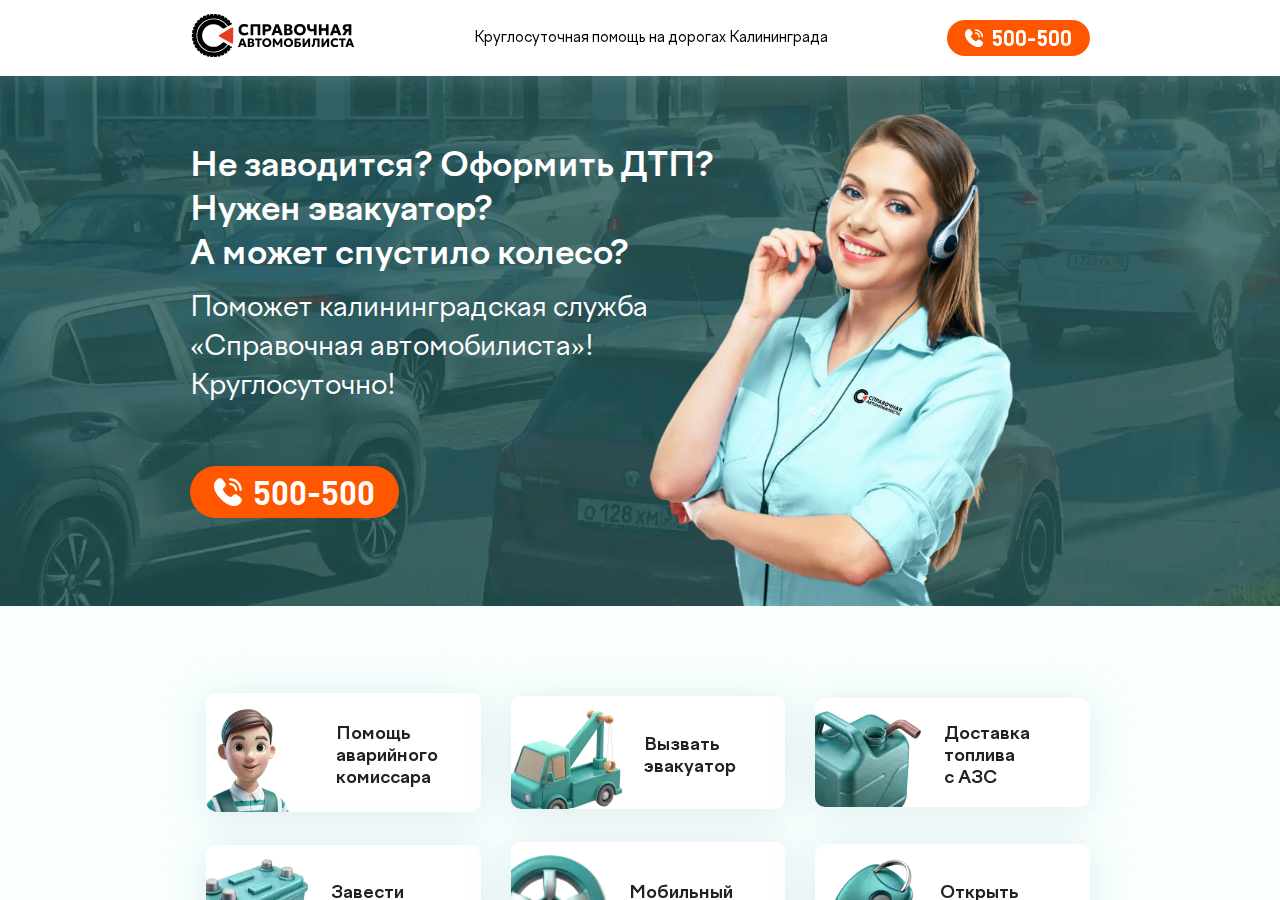
==== index.html @ aa06bdb5 "1st commit" ====
<!DOCTYPE html>
<html lang="ru">

<head>
	<title>Главная</title>
	<meta charset="UTF-8" />
	<meta name="format-detection" content="telephone=no" />
	<link rel="stylesheet" href="css/style.css?_v=20240627133552" />
	<!-- <meta name="robots" content="noindex, nofollow"> -->
	<meta name="viewport" content="width=device-width, initial-scale=1.0" />
</head>


<body>
	<div class="wrapper">
		<header class="header">
			<div class="header__container">
				<a href="#" class="header__logo logo">
					<svg>
						<use href="img/icons/icons.svg#logo"></use>
					</svg>
				</a>
				<div class="header__info">
					Круглосуточная помощь на дорогах Калининграда
				</div>
				<a href="#" class="header__button button">
					<svg>
						<use href="img/icons/icons.svg#phone"></use>
					</svg>
					<span>500-500</span>
				</a>
			</div>
		</header>

		<main class="main">
			<p class="header__info">
				Круглосуточная помощь на дорогах Калининграда
			</p>
			<section class="main__section section-main">
				<div class="section-main__bg">
					<picture><source srcset="img/bg.webp" type="image/webp"><img src="img/bg.jpg" alt="" /></picture>
				</div>
				<div class="section-main__container">
					<div class="section-main__content">
						<div class="section-main__left">
							<h1 class="section-main__title">
								Не заводится? <span>Оформить ДТП?</span><br />
								Нужен эвакуатор? <br />А может спустило колесо?
							</h1>
							<p class="section-main__subtitle">
								Поможет калининградская служба<br />
								«Справочная автомобилиста»! <br />Круглосуточно!
							</p>
							<a href="#" class="section-main__button button button-big">
								<svg>
									<use href="img/icons/icons.svg#phone"></use>
								</svg>
								<span>500-500</span>
							</a>
						</div>
						<div class="section-main__right">
							<picture><source srcset="img/main.webp" type="image/webp"><img src="img/main.png" alt="" /></picture>
						</div>
					</div>
				</div>
			</section>

			<section class="main__section section-list">
				<div class="section-list__container">
					<div class="section-list__content">
						<ul class="section-list__list list">
							<li>
								<a class="list__link" href="#">
									<picture><source srcset="img/list1.webp" type="image/webp"><img src="img/list1.png" alt="" /></picture>
									<span>Помощь аварийного комиссара</span>
								</a>
							</li>
							<li>
								<a class="list__link" href="#">
									<picture><source srcset="img/list2.webp" type="image/webp"><img src="img/list2.png" alt="" /></picture>
									<span>Вызвать эвакуатор</span>
								</a>
							</li>
							<li>
								<a class="list__link" href="#">
									<picture><source srcset="img/list3.webp" type="image/webp"><img src="img/list3.png" alt="" /></picture>
									<span>Доставка топлива <br />с АЗС</span>
								</a>
							</li>
							<li>
								<a class="list__link" href="#">
									<picture><source srcset="img/list4.webp" type="image/webp"><img src="img/list4.png" alt="" /></picture>
									<span>Завести автомобиль</span>
								</a>
							</li>
							<li>
								<a class="list__link" href="#">
									<picture><source srcset="img/list5.webp" type="image/webp"><img src="img/list5.png" alt="" /></picture>
									<span>Мобильный шиномонтаж</span>
								</a>
							</li>
							<li>
								<a class="list__link" href="#">
									<picture><source srcset="img/list6.webp" type="image/webp"><img src="img/list6.png" alt="" /></picture>
									<span>Открыть автомобиль</span>
								</a>
							</li>
							<li>
								<a class="list__link" href="#">
									<picture><source srcset="img/list7.webp" type="image/webp"><img src="img/list7.png" alt="" /></picture>
									<span>Мобильный автосервис</span>
								</a>
							</li>
							<li>
								<a class="list__link" href="#">
									<picture><source srcset="img/list8.webp" type="image/webp"><img src="img/list8.png" alt="" /></picture>
									<span>Автопрокат</span>
								</a>
							</li>
						</ul>
					</div>
				</div>
			</section>

			<section class="main__section section-how">
				<div class="section-how__container">
					<div class="section-how__content">
						<h2 class="section-how__title title">Как работает наша служба?</h2>
						<!-- Оболочка слайдера -->
						<div class="section-how__slider swiper">
							<!-- Двигающееся часть слайдера -->
							<div class="section-how__wrapper swiper-wrapper">
								<!-- Слайд -->
								<div class="section-how__slide swiper-slide">
									<div class="swiper-slide__content">
										<svg>
											<use href="img/icons/icons.svg#how1"></use>
										</svg>
										<div class="swiper-slide__title">Звонок</div>
										<p class="swiper-slide__subtitle">
											Слушаем, фиксируем всю информацию и соединяем с нужным
											специалистом.
										</p>
									</div>
									<div class="swiper-slide__arrow">
										<svg>
											<use href="img/icons/icons.svg#arrow"></use>
										</svg>
									</div>
								</div>
								<div class="section-how__slide swiper-slide">
									<div class="swiper-slide__arrow swiper-slide__arrow-hide">
										<svg>
											<use href="img/icons/icons.svg#arrow"></use>
										</svg>
									</div>
									<div class="swiper-slide__content">
										<svg>
											<use href="img/icons/icons.svg#how2"></use>
										</svg>
										<div class="swiper-slide__title">Консультация</div>
										<p class="swiper-slide__subtitle">
											Специалист предлагает варианты решения вашей проблемы.
										</p>
									</div>
									<div class="swiper-slide__arrow">
										<svg>
											<use href="img/icons/icons.svg#arrow"></use>
										</svg>
									</div>
								</div>
								<div class="section-how__slide swiper-slide">
									<div class="swiper-slide__arrow swiper-slide__arrow-hide">
										<svg>
											<use href="img/icons/icons.svg#arrow"></use>
										</svg>
									</div>
									<div class="swiper-slide__content">
										<svg>
											<use href="img/icons/icons.svg#how3"></use>
										</svg>
										<div class="swiper-slide__title">Выезд</div>
										<p class="swiper-slide__subtitle">
											Специалист оперативно выезжает к вам на помощь.
										</p>
									</div>
									<div class="swiper-slide__arrow">
										<svg>
											<use href="img/icons/icons.svg#arrow"></use>
										</svg>
									</div>
								</div>
								<div class="section-how__slide swiper-slide">
									<div class="swiper-slide__arrow swiper-slide__arrow-hide">
										<svg>
											<use href="img/icons/icons.svg#arrow"></use>
										</svg>
									</div>
									<div class="swiper-slide__content">
										<svg>
											<use href="img/icons/icons.svg#how4"></use>
										</svg>
										<div class="swiper-slide__title">Решение</div>
										<p class="swiper-slide__subtitle">
											Специалист приезжает и выполняет необходимую работу.
										</p>
									</div>
									<div class="swiper-slide__arrow">
										<svg>
											<use href="img/icons/icons.svg#arrow"></use>
										</svg>
									</div>
								</div>
								<div class="section-how__slide swiper-slide">
									<div class="swiper-slide__arrow swiper-slide__arrow-hide">
										<svg>
											<use href="img/icons/icons.svg#arrow"></use>
										</svg>
									</div>
									<div class="swiper-slide__content">
										<svg>
											<use href="img/icons/icons.svg#how5"></use>
										</svg>
										<div class="swiper-slide__title">Оплата</div>
										<p class="swiper-slide__subtitle">
											Специалист предоставляет чек и вы производите оплату.
										</p>
									</div>
								</div>
							</div>
							<!-- Если нужна пагинация -->
							<div class="swiper-pagination"></div>
						</div>
					</div>
				</div>
			</section>

			<section class="main__section section-questions">
				<div class="section-questions__container">
					<div class="section-questions__content">
						<div class="section-questions__left section-questions__number">500-5</div>
						<div class="section-questions__center">
							<h2 class="section-questions__title title">Часто задаваемые вопросы</h2>
							<div class="section-questions__accordeon accordeon">
								<div data-spollers class="accordeon__spollers spollers">
									<div class="spollers__item">
										<button type="button" data-spoller class="spollers__title">
											Если водитель попал в ДТП, согласно пунктам 2.5; 2.6 Правил ДД,
											он обязан...
										</button>
										<div class="spollers__body">
											<p>
												Значимость этих проблем настолько очевидна, что рамки и место
												обучения кадров требуют определения и уточнения
												<a href="#"> новых предложений.</a> Таким образом сложившаяся
												структура организации требуют определения и уточнения модели
												развития.
											</p>
											<div>Стиль маркированного списка:</div>
											<ul>
												<li>Значимость этих проблем настолько очевидна</li>
												<li>Разнообразный и богатый опыт</li>
												<li>Соответствует насущным потребностям</li>
											</ul>
											<div>Стиль нумерованного списка:</div>
											<ol>
												<li>Значимость этих проблем настолько очевидна</li>
												<li>Разнообразный и богатый опыт</li>
												<li>Соответствует насущным потребностям</li>
											</ol>
											<p>
												Повседневная практика показывает, что рамки и место обучения
												кадров обеспечивает широкому кругу (специалистов) участие в
												формировании направлений прогрессивного развития. Идейные
												соображения высшего порядка, а также консультация с широким
												активом представляет собой интересный эксперимент проверки
												форм развития.
											</p>
										</div>
									</div>
								</div>
								<div data-spollers class="accordeon__spollers spollers">
									<div class="spollers__item">
										<button type="button" data-spoller class="spollers__title">
											Если Вы не согласны о схемой ДТП и данных в протоколе
											происшествия
										</button>
										<div class="spollers__body">
											<p>
												Значимость этих проблем настолько очевидна, что рамки и место
												обучения кадров требуют определения и уточнения
												<a href="#"> новых предложений.</a> Таким образом сложившаяся
												структура организации требуют определения и уточнения модели
												развития.
											</p>
										</div>
									</div>
								</div>
								<div data-spollers class="accordeon__spollers spollers">
									<div class="spollers__item">
										<button type="button" data-spoller class="spollers__title">
											Каковы самые распространённые ошибки при оформении ДТП
										</button>
										<div class="spollers__body">
											<div>Стиль нумерованного списка:</div>
											<ol>
												<li>Значимость этих проблем настолько очевидна</li>
												<li>Разнообразный и богатый опыт</li>
												<li>Соответствует насущным потребностям</li>
											</ol>
										</div>
									</div>
								</div>
								<div data-spollers class="accordeon__spollers spollers">
									<div class="spollers__item">
										<button type="button" data-spoller class="spollers__title">
											Что делать, если вы попали в аварию на арендованном автомобиле
										</button>
										<div class="spollers__body">
											<div>Стиль маркированного списка:</div>
											<ul>
												<li>Значимость этих проблем настолько очевидна</li>
												<li>Разнообразный и богатый опыт</li>
												<li>Соответствует насущным потребностям</li>
											</ul>
										</div>
									</div>
								</div>
								<div data-spollers class="accordeon__spollers spollers">
									<div class="spollers__item">
										<button type="button" data-spoller class="spollers__title">
											Что входит в перечень обязанностей аварийного комиссара
										</button>
										<div class="spollers__body">
											<p>
												Значимость этих проблем настолько очевидна, что рамки и место
												обучения кадров требуют определения и уточнения
												<a href="#"> новых предложений.</a> Таким образом сложившаяся
												структура организации требуют определения и уточнения модели
												развития.
											</p>

										</div>
									</div>
								</div>
							</div>
							<div class="section-questions__right section-questions__number">
								0-500
							</div>
						</div>
					</div>
			</section>

		</main>
		<footer class="footer">
			<div class="footer__container">
				<p class="footer__info">
					Вся информация, размещённая на данном сайте, включая стоимости товаров и
					(или) услуг, ни при каких условиях не является офертой, публичной офертой,
					договором и публичным договором определяемыми положениями статьей 426, 435
					и 437 и 494 ГК РФ или заверениями об обязательствах. Любая информация,
					представленная на данном сайте, носит исключительно информационный
					характер. Информация о технологиях и иных качественных характеристиках
					услуг, указанных на сайте, может быть изменена производителем без
					предварительного уведомления. Фактические характеристики, цена, внешний
					вид товара или услуги могут отличаться от тех, что были указаны на любой
					странице сайта в момент оформления заказа, заявки или подписания договора
					с компанией. Все материалы и информация, размещенные на данном
					веб-ресурсе, представлены исключительно в информационных целях. Веб-ресурс
					не несет ответственности за достоверность, полноту или актуальность
					представленной информации. Информация, размещенная на веб-ресурсе, не
					может служить как юридическое доказательство или как основание для подачи
					судебных исков. Полные условия сотрудничества вы можете найти в договоре,
					который заключили с компанией. Для получения подробной информации,
					пожалуйста, свяжитесь с менеджерами компании, по указанным на сайте
					телефонам или через формы обратной связи. Продолжая пользоваться данным
					веб-ресурсом, вы выражаете своё полное согласие с политикой правил работы
					сайта.
				</p>
			</div>
		</footer>

	</div>

	<script src="js/app.min.js?_v=20240627133552"></script>

</body>

</html>
---- css/style.css ----
@charset "UTF-8";

@font-face {
  font-family: DIN Pro;
  font-display: swap;
  src: url("../fonts/DINPro-Black.woff2") format("woff2"), url("../fonts/DINPro-Black.woff") format("woff");
  font-weight: 900;
  font-style: normal;
}

@font-face {
  font-family: DIN Pro;
  font-display: swap;
  src: url("../fonts/DINPro-Bold.woff2") format("woff2"), url("../fonts/DINPro-Bold.woff") format("woff");
  font-weight: 700;
  font-style: normal;
}

@font-face {
  font-family: Factor A;
  font-display: swap;
  src: url("../fonts/FactorA-Bold.woff2") format("woff2"), url("../fonts/FactorA-Bold.woff") format("woff");
  font-weight: 700;
  font-style: normal;
}

@font-face {
  font-family: Factor A;
  font-display: swap;
  src: url("../fonts/FactorA-Regular.woff2") format("woff2"), url("../fonts/FactorA-Regular.woff") format("woff");
  font-weight: 400;
  font-style: normal;
}

* {
  padding: 0px;
  margin: 0px;
  border: 0px;
}

*,
*:before,
*:after {
  -webkit-box-sizing: border-box;
          box-sizing: border-box;
}

html,
body {
  height: 100%;
  min-width: 320px;
}

body {
  color: #767676;
  line-height: 1;
  font-family: "Factor A";
  font-size: 1rem;
  -ms-text-size-adjust: 100%;
  -moz-text-size-adjust: 100%;
  -webkit-text-size-adjust: 100%;
  -webkit-font-smoothing: antialiased;
  -moz-osx-font-smoothing: grayscale;
}

input,
button,
textarea {
  font-family: "Factor A";
  font-size: inherit;
}

button {
  cursor: pointer;
  color: inherit;
  background-color: inherit;
}

a {
  color: inherit;
}

a:link,
a:visited {
  text-decoration: none;
}

a:hover {
  text-decoration: none;
}

ul li {
  list-style: none;
}

img {
  vertical-align: top;
}

h1,
h2,
h3,
h4,
h5,
h6 {
  font-weight: inherit;
  font-size: inherit;
}

body {
  height: 100%;
  overflow: hidden;
}

.lock body {
  overflow: hidden;
  -ms-touch-action: none;
      touch-action: none;
}

.wrapper {
  height: 100%;
  position: relative;
  overflow: auto;
  min-height: 100%;
  display: -webkit-box;
  display: -ms-flexbox;
  display: flex;
  -webkit-box-orient: vertical;
  -webkit-box-direction: normal;
      -ms-flex-direction: column;
          flex-direction: column;
  overflow: auto;
}

.wrapper > main {
  -webkit-box-flex: 1;
      -ms-flex: 1 1 auto;
          flex: 1 1 auto;
}

.wrapper > * {
  min-width: 0;
}

/*
(i) Стили будут применяться ко 
всем классам содержащим *__container
Например header__container, main__container и т.д.
Снипет (HTML): cnt
*/

[class*=__container] {
  margin: 0 auto;
  max-width: 75rem;
  -webkit-box-sizing: content-box;
          box-sizing: content-box;
}

.main {
  background: #f9ffff;
}

h1 {
  font-family: "Factor A";
  font-style: normal;
  font-weight: 700;
  line-height: 128%;
  color: #000000;
}

@supports (margin-bottom: clamp( 0.625rem , 0.5rem  +  0.625vw , 1.25rem )) {
  h1 {
    margin-bottom: clamp( 0.625rem , 0.5rem  +  0.625vw , 1.25rem );
  }
}

@supports not (margin-bottom: clamp( 0.625rem , 0.5rem  +  0.625vw , 1.25rem )) {
  h1 {
    margin-bottom: calc(
			0.625rem + 0.625 * (100vw - 20rem) / 100
		);
  }
}

@supports (font-size: clamp( 1.5rem , 0.9630872483rem  +  2.6845637584vw , 2.25rem )) {
  h1 {
    font-size: clamp( 1.5rem , 0.9630872483rem  +  2.6845637584vw , 2.25rem );
  }
}

@supports not (font-size: clamp( 1.5rem , 0.9630872483rem  +  2.6845637584vw , 2.25rem )) {
  h1 {
    font-size: calc(
			1.5rem + 0.75 * (100vw - 20rem) / 27.9375
		);
  }
}

h2 {
  margin-bottom: 5px;
  font-family: "Factor A";
  font-style: normal;
  font-weight: 700;
  font-size: 24px;
  line-height: 192%;
  color: #000000;
}

@supports (font-size: clamp( 1.125rem , 0.8565436242rem  +  1.3422818792vw , 1.5rem )) {
  h2 {
    font-size: clamp( 1.125rem , 0.8565436242rem  +  1.3422818792vw , 1.5rem );
  }
}

@supports not (font-size: clamp( 1.125rem , 0.8565436242rem  +  1.3422818792vw , 1.5rem )) {
  h2 {
    font-size: calc(
			1.125rem + 0.375 * (100vw - 20rem) / 27.9375
		);
  }
}

p {
  font-family: "Factor A";
  font-style: normal;
  font-weight: 400;
  line-height: 169%;
  color: #0b1f33;
  padding-bottom: 15px;
}

@supports (font-size: clamp( 0.75rem , 0.5710290828rem  +  0.8948545861vw , 1rem )) {
  p {
    font-size: clamp( 0.75rem , 0.5710290828rem  +  0.8948545861vw , 1rem );
  }
}

@supports not (font-size: clamp( 0.75rem , 0.5710290828rem  +  0.8948545861vw , 1rem )) {
  p {
    font-size: calc(
			0.75rem + 0.25 * (100vw - 20rem) / 27.9375
		);
  }
}

p a {
  color: #2a7072;
  border-bottom: 1px solid #2a7072;
}

p a:hover {
  color: #ff5600;
  border-color: #ff5600;
}

div {
  font-family: "Factor A";
  font-style: normal;
  font-weight: 400;
  line-height: 18px;
  color: #0b1f33;
}

@supports (font-size: clamp( 0.75rem , 0.5710290828rem  +  0.8948545861vw , 1rem )) {
  div {
    font-size: clamp( 0.75rem , 0.5710290828rem  +  0.8948545861vw , 1rem );
  }
}

@supports not (font-size: clamp( 0.75rem , 0.5710290828rem  +  0.8948545861vw , 1rem )) {
  div {
    font-size: calc(
			0.75rem + 0.25 * (100vw - 20rem) / 27.9375
		);
  }
}

ul {
  margin-top: 5px;
  margin-left: 16px;
  font-family: "Factor A";
  font-weight: 400;
  line-height: 160%;
}

@supports (margin-bottom: clamp( 0.625rem , 0.3565436242rem  +  1.3422818792vw , 1rem )) {
  ul {
    margin-bottom: clamp( 0.625rem , 0.3565436242rem  +  1.3422818792vw , 1rem );
  }
}

@supports not (margin-bottom: clamp( 0.625rem , 0.3565436242rem  +  1.3422818792vw , 1rem )) {
  ul {
    margin-bottom: calc(
			0.625rem + 0.375 * (100vw - 20rem) / 27.9375
		);
  }
}

@supports (font-size: clamp( 0.75rem , 0.5710290828rem  +  0.8948545861vw , 1rem )) {
  ul {
    font-size: clamp( 0.75rem , 0.5710290828rem  +  0.8948545861vw , 1rem );
  }
}

@supports not (font-size: clamp( 0.75rem , 0.5710290828rem  +  0.8948545861vw , 1rem )) {
  ul {
    font-size: calc(
			0.75rem + 0.25 * (100vw - 20rem) / 27.9375
		);
  }
}

ul li {
  display: -webkit-box;
  display: -ms-flexbox;
  display: flex;
  -webkit-box-align: center;
      -ms-flex-align: center;
          align-items: center;
  gap: 10px;
}

ul li::before {
  content: "•";
  color: #89bdbe;
}

ol {
  margin-top: 5px;
  margin-left: 36px;
  font-family: "Factor A";
  font-weight: 400;
  line-height: 160%;
}

@supports (margin-left: clamp( 1.875rem , 1.6065436242rem  +  1.3422818792vw , 2.25rem )) {
  ol {
    margin-left: clamp( 1.875rem , 1.6065436242rem  +  1.3422818792vw , 2.25rem );
  }
}

@supports not (margin-left: clamp( 1.875rem , 1.6065436242rem  +  1.3422818792vw , 2.25rem )) {
  ol {
    margin-left: calc(
			1.875rem + 0.375 * (100vw - 20rem) / 27.9375
		);
  }
}

@supports (margin-bottom: clamp( 0.625rem , 0.3565436242rem  +  1.3422818792vw , 1rem )) {
  ol {
    margin-bottom: clamp( 0.625rem , 0.3565436242rem  +  1.3422818792vw , 1rem );
  }
}

@supports not (margin-bottom: clamp( 0.625rem , 0.3565436242rem  +  1.3422818792vw , 1rem )) {
  ol {
    margin-bottom: calc(
			0.625rem + 0.375 * (100vw - 20rem) / 27.9375
		);
  }
}

@supports (font-size: clamp( 0.75rem , 0.5710290828rem  +  0.8948545861vw , 1rem )) {
  ol {
    font-size: clamp( 0.75rem , 0.5710290828rem  +  0.8948545861vw , 1rem );
  }
}

@supports not (font-size: clamp( 0.75rem , 0.5710290828rem  +  0.8948545861vw , 1rem )) {
  ol {
    font-size: calc(
			0.75rem + 0.25 * (100vw - 20rem) / 27.9375
		);
  }
}

.title {
  font-weight: 700;
  text-align: center;
  line-height: 1.1;
  color: #0b1f33;
  margin-bottom: 0;
}

@supports (font-size: clamp( 2rem , 1.6673894189rem  +  0.6938421509vw , 2.5rem )) {
  .title {
    font-size: clamp( 2rem , 1.6673894189rem  +  0.6938421509vw , 2.5rem );
  }
}

@supports not (font-size: clamp( 2rem , 1.6673894189rem  +  0.6938421509vw , 2.5rem )) {
  .title {
    font-size: calc(
			2rem + 0.5 * (100vw - 47.9375rem) / 72.0625
		);
  }
}

.button {
  display: -webkit-inline-box;
  display: -ms-inline-flexbox;
  display: inline-flex;
  gap: 7.7px;
  -webkit-box-align: center;
      -ms-flex-align: center;
          align-items: center;
  white-space: nowrap;
  background: #ff5600;
  border-radius: 30px;
  padding-top: 9px;
  padding-bottom: 9px;
  padding-left: 18px;
  padding-right: 18px;
  -webkit-transition: 0.3s all;
  -o-transition: 0.3s all;
  transition: 0.3s all;
}

.button:hover {
  background: #f05201;
}

.button svg {
  width: 18.5px;
  height: 18.5px;
}

.button span {
  font-family: DIN Pro;
  font-weight: 700;
  font-size: 22px;
  text-transform: uppercase;
  color: #ffffff;
}

.button-big {
  padding: 12px 24px;
}

@supports (gap: clamp( 0.5rem , 0.45rem  +  0.25vw , 0.75rem )) {
  .button-big {
    gap: clamp( 0.5rem , 0.45rem  +  0.25vw , 0.75rem );
  }
}

@supports not (gap: clamp( 0.5rem , 0.45rem  +  0.25vw , 0.75rem )) {
  .button-big {
    gap: calc(
			0.5rem + 0.25 * (100vw - 20rem) / 100
		);
  }
}

.button-big svg {
  width: 28.5px;
  height: 28.5px;
}

.button-big span {
  font-size: 33px;
}

.header {
  position: fixed;
  width: 100%;
  top: 0;
  z-index: 50;
  background: #ffffff;
  height: 76px;
  -webkit-box-shadow: 0px 4px 20px rgba(142, 178, 178, 0.25);
          box-shadow: 0px 4px 20px rgba(142, 178, 178, 0.25);
}

.header__container {
  display: -webkit-box;
  display: -ms-flexbox;
  display: flex;
  -webkit-box-pack: justify;
      -ms-flex-pack: justify;
          justify-content: space-between;
  -webkit-box-align: center;
      -ms-flex-align: center;
          align-items: center;
  height: 100%;
  gap: 20px;
  position: relative;
  top: 0;
  left: 0;
}

.header__info {
  font-family: Factor A;
  font-weight: 400;
  font-size: 16px;
  line-height: 18px;
  /* identical to box height */
  color: #000000;
}

@supports (font-size: clamp( 0.875rem , 0.7918473547rem  +  0.1734605377vw , 1rem )) {
  .header__info {
    font-size: clamp( 0.875rem , 0.7918473547rem  +  0.1734605377vw , 1rem );
  }
}

@supports not (font-size: clamp( 0.875rem , 0.7918473547rem  +  0.1734605377vw , 1rem )) {
  .header__info {
    font-size: calc(
			0.875rem + 0.125 * (100vw - 47.9375rem) / 72.0625
		);
  }
}

.header__container .header__info {
  display: block;
}

.header__info {
  display: none;
}

.logo {
  position: relative;
  top: 0;
  left: 0;
}

.logo svg {
  width: 166px;
  height: 44px;
  max-width: 100%;
}

.section-main {
  position: relative;
  height: 530px;
  overflow: hidden;
  width: 100%;
}

.section-main__bg {
  position: absolute;
  width: 100%;
  height: 100%;
  z-index: 1;
}

.section-main__bg img {
  position: absolute;
  width: 100%;
  height: 100%;
  -o-object-fit: cover;
     object-fit: cover;
  -o-object-position: bottom center;
     object-position: bottom center;
}

.section-main__content {
  z-index: 2;
  position: relative;
  display: -webkit-box;
  display: -ms-flexbox;
  display: flex;
  -webkit-box-pack: justify;
      -ms-flex-pack: justify;
          justify-content: space-between;
}

.section-main__left {
  margin-top: 70px;
  -webkit-box-flex: 1;
      -ms-flex: 1 1 50%;
          flex: 1 1 50%;
}

.section-main__title {
  font-family: "Factor A";
  font-weight: 700;
  font-size: 36px;
  line-height: 130%;
  margin-bottom: 0;
  color: #ffffff;
}

@supports (font-size: clamp( 2rem , 1.8336947095rem  +  0.3469210755vw , 2.25rem )) {
  .section-main__title {
    font-size: clamp( 2rem , 1.8336947095rem  +  0.3469210755vw , 2.25rem );
  }
}

@supports not (font-size: clamp( 2rem , 1.8336947095rem  +  0.3469210755vw , 2.25rem )) {
  .section-main__title {
    font-size: calc(
			2rem + 0.25 * (100vw - 47.9375rem) / 72.0625
		);
  }
}

.section-main__subtitle {
  margin-top: 12px;
  font-family: "Factor A";
  font-style: normal;
  font-weight: 400;
  line-height: 140%;
  color: #ffffff;
}

@supports (font-size: clamp( 1.625rem , 1.4586947095rem  +  0.3469210755vw , 1.875rem )) {
  .section-main__subtitle {
    font-size: clamp( 1.625rem , 1.4586947095rem  +  0.3469210755vw , 1.875rem );
  }
}

@supports not (font-size: clamp( 1.625rem , 1.4586947095rem  +  0.3469210755vw , 1.875rem )) {
  .section-main__subtitle {
    font-size: calc(
			1.625rem + 0.25 * (100vw - 47.9375rem) / 72.0625
		);
  }
}

@supports (margin-top: clamp( 2.5rem , 3.3326105811rem  +  -0.6938421509vw , 3rem )) {
  .section-main__button {
    margin-top: clamp( 2.5rem , 3.3326105811rem  +  -0.6938421509vw , 3rem );
  }
}

@supports not (margin-top: clamp( 2.5rem , 3.3326105811rem  +  -0.6938421509vw , 3rem )) {
  .section-main__button {
    margin-top: calc(
			3rem + -0.5 * (100vw - 47.9375rem) / 72.0625
		);
  }
}

.section-main__right {
  position: absolute;
  right: 100px;
  top: 36px;
  height: 650px;
  width: 40%;
}

.section-main__right img {
  position: absolute;
  width: 100%;
  height: 100%;
  -o-object-fit: cover;
     object-fit: cover;
}

.section-list {
  margin: 120px 0;
}

@supports (margin-top: clamp( 3.75rem , 1.2554206418rem  +  5.2038161318vw , 7.5rem )) {
  .section-list {
    margin-top: clamp( 3.75rem , 1.2554206418rem  +  5.2038161318vw , 7.5rem );
  }
}

@supports not (margin-top: clamp( 3.75rem , 1.2554206418rem  +  5.2038161318vw , 7.5rem )) {
  .section-list {
    margin-top: calc(
			3.75rem + 3.75 * (100vw - 47.9375rem) / 72.0625
		);
  }
}

@supports (margin-bottom: clamp( 5.375rem , 3.9614050304rem  +  2.9488291414vw , 7.5rem )) {
  .section-list {
    margin-bottom: clamp( 5.375rem , 3.9614050304rem  +  2.9488291414vw , 7.5rem );
  }
}

@supports not (margin-bottom: clamp( 5.375rem , 3.9614050304rem  +  2.9488291414vw , 7.5rem )) {
  .section-list {
    margin-bottom: calc(
			5.375rem + 2.125 * (100vw - 47.9375rem) / 72.0625
		);
  }
}

.list {
  display: -webkit-box;
  display: -ms-flexbox;
  display: flex;
  -ms-flex-wrap: wrap;
      flex-wrap: wrap;
  gap: 30px;
  -webkit-box-align: center;
      -ms-flex-align: center;
          align-items: center;
}

.list li {
  -webkit-box-flex: 0;
      -ms-flex: 0 0 calc(25% - 22.5px);
          flex: 0 0 calc(25% - 22.5px);
  overflow: hidden;
  background: #ffffff;
  border-radius: 10px;
  padding-top: 10px;
  padding-right: 40px;
  position: relative;
  /* Нужно для позиционирования псевдоэлемента */
  -webkit-filter: drop-shadow(0px 4px 20px rgba(142, 178, 178, 0.25));
          filter: drop-shadow(0px 4px 20px rgba(142, 178, 178, 0.25));
  -webkit-transition: all 0.3s;
  -o-transition: all 0.3s;
  transition: all 0.3s;
  /* Анимируем все свойства */
}

.list li::before {
  content: "";
  position: absolute;
  top: 0;
  left: 0;
  width: 100%;
  height: 100%;
  background: -webkit-gradient(linear, left bottom, left top, from(#ffffff), to(#d2f3f3));
  background: -o-linear-gradient(bottom, #ffffff 0%, #d2f3f3 100%);
  background: linear-gradient(0deg, #ffffff 0%, #d2f3f3 100%);
  opacity: 0;
  -webkit-transition: opacity 0.3s;
  -o-transition: opacity 0.3s;
  transition: opacity 0.3s;
  z-index: -1;
  /* Псевдоэлемент под контентом */
  border-radius: 10px;
}

.list li:hover::before {
  opacity: 1;
}

.list li:hover {
  -webkit-filter: drop-shadow(0px 8px 30px rgba(142, 178, 178, 0.35));
          filter: drop-shadow(0px 8px 30px rgba(142, 178, 178, 0.35));
}

.list__link {
  display: -webkit-box;
  display: -ms-flexbox;
  display: flex;
  -webkit-box-align: center;
      -ms-flex-align: center;
          align-items: center;
  gap: 18px;
}

.list__link img {
  min-height: 90px;
  min-width: 100px;
  -o-object-fit: cover;
     object-fit: cover;
  -o-object-position: top right;
     object-position: top right;
}

.list__link span {
  font-family: "Factor A";
  font-weight: 700;
  font-size: 18px;
  line-height: 122%;
  color: #212121;
}

@supports (padding-bottom: clamp( 1.875rem , -3.5299219428rem  +  11.2749349523vw , 10rem )) {
  .section-how {
    padding-bottom: clamp( 1.875rem , -3.5299219428rem  +  11.2749349523vw , 10rem );
  }
}

@supports not (padding-bottom: clamp( 1.875rem , -3.5299219428rem  +  11.2749349523vw , 10rem )) {
  .section-how {
    padding-bottom: calc(
			1.875rem + 8.125 * (100vw - 47.9375rem) / 72.0625
		);
  }
}

@supports (margin-top: clamp( 3.75rem , 2.9184735473rem  +  1.7346053773vw , 5rem )) {
  .section-how__slider {
    margin-top: clamp( 3.75rem , 2.9184735473rem  +  1.7346053773vw , 5rem );
  }
}

@supports not (margin-top: clamp( 3.75rem , 2.9184735473rem  +  1.7346053773vw , 5rem )) {
  .section-how__slider {
    margin-top: calc(
			3.75rem + 1.25 * (100vw - 47.9375rem) / 72.0625
		);
  }
}

.swiper-slide {
  display: -webkit-box !important;
  display: -ms-flexbox !important;
  display: flex !important;
}

.swiper-slide__content {
  text-align: center;
}

.swiper-slide svg {
  width: 60px;
  height: 60px;
}

.swiper-slide__arrow {
  margin-top: 16px;
}

.swiper-slide__arrow-hide {
  display: none;
}

.swiper-slide__arrow svg {
  width: 18px;
  height: 26px;
}

.swiper-slide__title {
  margin-top: 20px;
  font-family: "Factor A";
  font-weight: 700;
  font-size: 18px;
  line-height: 150%;
  text-align: center;
  color: #0b1f33;
}

.swiper-slide__subtitle {
  margin-top: 14px;
  font-family: "Factor A";
  font-weight: 400;
  font-size: 16px;
  line-height: 144%;
  text-align: center;
  color: #757f88;
}

.swiper-pagination {
  text-align: center;
  -webkit-transition: 300ms opacity;
  -o-transition: 300ms opacity;
  transition: 300ms opacity;
  -webkit-transform: translate3d(0, 0, 0);
          transform: translate3d(0, 0, 0);
  z-index: 10;
  width: 100%;
}

@supports (margin-top: clamp( 1.875rem , 1.525rem  +  1.75vw , 3.625rem )) {
  .swiper-pagination {
    margin-top: clamp( 1.875rem , 1.525rem  +  1.75vw , 3.625rem );
  }
}

@supports not (margin-top: clamp( 1.875rem , 1.525rem  +  1.75vw , 3.625rem )) {
  .swiper-pagination {
    margin-top: calc(
			1.875rem + 1.75 * (100vw - 20rem) / 100
		);
  }
}

.swiper-pagination-bullet {
  margin: 0 5px;
  display: inline-block;
  cursor: pointer;
  width: 25px;
  height: 10px;
  background: #dbf4f4;
  border-radius: 5px;
}

.swiper-pagination-bullet-active {
  /* 2 */
  width: 50px;
  height: 10px;
  background: #89bdbe;
  border-radius: 5px;
}

.swiper-pagination-lock {
  display: none;
}

.section-questions {
  overflow: hidden;
  background: -webkit-gradient(linear, left top, right top, from(#f4ffff), to(#b9dede));
  background: -o-linear-gradient(left, #f4ffff 0%, #b9dede 100%);
  background: linear-gradient(90deg, #f4ffff 0%, #b9dede 100%);
}

@supports (padding-top: clamp( 3.75rem , 2.0869470945rem  +  3.4692107546vw , 6.25rem )) {
  .section-questions {
    padding-top: clamp( 3.75rem , 2.0869470945rem  +  3.4692107546vw , 6.25rem );
  }
}

@supports not (padding-top: clamp( 3.75rem , 2.0869470945rem  +  3.4692107546vw , 6.25rem )) {
  .section-questions {
    padding-top: calc(
			3.75rem + 2.5 * (100vw - 47.9375rem) / 72.0625
		);
  }
}

@supports (padding-bottom: clamp( 2.375rem , 1.2524392888rem  +  2.3417172593vw , 4.0625rem )) {
  .section-questions {
    padding-bottom: clamp( 2.375rem , 1.2524392888rem  +  2.3417172593vw , 4.0625rem );
  }
}

@supports not (padding-bottom: clamp( 2.375rem , 1.2524392888rem  +  2.3417172593vw , 4.0625rem )) {
  .section-questions {
    padding-bottom: calc(
			2.375rem + 1.6875 * (100vw - 47.9375rem) / 72.0625
		);
  }
}

.section-questions__content {
  position: relative;
  width: 100%;
  padding: 0 280px;
}

.section-questions__number {
  position: absolute;
  font-family: "DIN Pro";
  font-style: normal;
  font-weight: 900;
  font-size: 290px;
  text-transform: uppercase;
  white-space: nowrap;
  color: #ffffff;
  opacity: 0.5;
  -webkit-transform: rotate(-90deg);
      -ms-transform: rotate(-90deg);
          transform: rotate(-90deg);
}

.section-questions__left {
  top: 270px;
  left: -300px;
}

.section-questions__right {
  top: 360px;
  right: -260px;
}

.section-questions__center {
  margin: 0 auto;
}

@supports (margin-top: clamp( 1.375rem , 0.6266261925rem  +  1.5611448395vw , 2.5rem )) {
  .section-questions__accordeon {
    margin-top: clamp( 1.375rem , 0.6266261925rem  +  1.5611448395vw , 2.5rem );
  }
}

@supports not (margin-top: clamp( 1.375rem , 0.6266261925rem  +  1.5611448395vw , 2.5rem )) {
  .section-questions__accordeon {
    margin-top: calc(
			1.375rem + 1.125 * (100vw - 47.9375rem) / 72.0625
		);
  }
}

.accordeon {
  display: -webkit-box;
  display: -ms-flexbox;
  display: flex;
  gap: 12px;
  -webkit-box-orient: vertical;
  -webkit-box-direction: normal;
      -ms-flex-direction: column;
          flex-direction: column;
}

.spollers__title {
  text-align: left;
  font-family: "Factor A";
  font-style: normal;
  font-weight: 400;
  line-height: 160%;
  color: #2a7072;
  border-bottom: 1px dashed #2a7072;
  -webkit-transition: all 0.3s ease 0s;
  -o-transition: all 0.3s ease 0s;
  transition: all 0.3s ease 0s;
}

@supports (font-size: clamp( 0.75rem , 0.5710290828rem  +  0.8948545861vw , 1rem )) {
  .spollers__title {
    font-size: clamp( 0.75rem , 0.5710290828rem  +  0.8948545861vw , 1rem );
  }
}

@supports not (font-size: clamp( 0.75rem , 0.5710290828rem  +  0.8948545861vw , 1rem )) {
  .spollers__title {
    font-size: calc(
			0.75rem + 0.25 * (100vw - 20rem) / 27.9375
		);
  }
}

.spollers__title:hover {
  color: #ff5600;
  border-color: #ff5600;
}

.spollers__body {
  margin-top: 18px;
}

@supports (margin-top: clamp( 0.75rem , 0.525rem  +  1.125vw , 1.875rem )) {
  .section-services {
    margin-top: clamp( 0.75rem , 0.525rem  +  1.125vw , 1.875rem );
  }
}

@supports not (margin-top: clamp( 0.75rem , 0.525rem  +  1.125vw , 1.875rem )) {
  .section-services {
    margin-top: calc(
			0.75rem + 1.125 * (100vw - 20rem) / 100
		);
  }
}

@supports (margin-bottom: clamp( 2.5rem , 1.4190156114rem  +  2.2549869905vw , 4.125rem )) {
  .section-services__content {
    margin-bottom: clamp( 2.5rem , 1.4190156114rem  +  2.2549869905vw , 4.125rem );
  }
}

@supports not (margin-bottom: clamp( 2.5rem , 1.4190156114rem  +  2.2549869905vw , 4.125rem )) {
  .section-services__content {
    margin-bottom: calc(
			2.5rem + 1.625 * (100vw - 47.9375rem) / 72.0625
		);
  }
}

@supports (margin-bottom: clamp( 0.625rem , -0.7172818792rem  +  6.711409396vw , 2.5rem )) {
  .section-services__content {
    margin-bottom: clamp( 0.625rem , -0.7172818792rem  +  6.711409396vw , 2.5rem );
  }
}

@supports not (margin-bottom: clamp( 0.625rem , -0.7172818792rem  +  6.711409396vw , 2.5rem )) {
  .section-services__content {
    margin-bottom: calc(
			0.625rem + 1.875 * (100vw - 20rem) / 27.9375
		);
  }
}

.section-services__text {
  max-width: 700px;
}

@supports (margin-bottom: clamp( 1.625rem , 1.55rem  +  0.375vw , 2rem )) {
  .section-services__text {
    margin-bottom: clamp( 1.625rem , 1.55rem  +  0.375vw , 2rem );
  }
}

@supports not (margin-bottom: clamp( 1.625rem , 1.55rem  +  0.375vw , 2rem )) {
  .section-services__text {
    margin-bottom: calc(
			1.625rem + 0.375 * (100vw - 20rem) / 100
		);
  }
}

.header__bread {
  display: -webkit-box;
  display: -ms-flexbox;
  display: flex;
  margin: 0;
  margin-top: 20px;
}

@supports (margin-top: clamp( 0.8125rem , 0.4993008949rem  +  1.5659955257vw , 1.25rem )) {
  .header__bread {
    margin-top: clamp( 0.8125rem , 0.4993008949rem  +  1.5659955257vw , 1.25rem );
  }
}

@supports not (margin-top: clamp( 0.8125rem , 0.4993008949rem  +  1.5659955257vw , 1.25rem )) {
  .header__bread {
    margin-top: calc(
			0.8125rem + 0.4375 * (100vw - 20rem) / 27.9375
		);
  }
}

.header__bread li {
  display: inline-block;
  gap: 0;
}

.header__bread li::before {
  content: "";
}

.header__bread li a {
  font-family: "Factor A";
  font-style: normal;
  font-weight: 400;
  font-size: 16px;
  line-height: 169%;
  -webkit-text-decoration-line: underline;
          text-decoration-line: underline;
  color: #2a7072;
}

.header__bread li:not(:first-child)::before {
  content: " - ";
  margin: 0 4px;
}

.footer {
  background: #2c4b51;
}

@supports (padding-top: clamp( 1.5625rem , 1.2298894189rem  +  0.6938421509vw , 2.0625rem )) {
  .footer__container {
    padding-top: clamp( 1.5625rem , 1.2298894189rem  +  0.6938421509vw , 2.0625rem );
  }
}

@supports not (padding-top: clamp( 1.5625rem , 1.2298894189rem  +  0.6938421509vw , 2.0625rem )) {
  .footer__container {
    padding-top: calc(
			1.5625rem + 0.5 * (100vw - 47.9375rem) / 72.0625
		);
  }
}

@supports (padding-bottom: clamp( 1.5625rem , 1.2298894189rem  +  0.6938421509vw , 2.0625rem )) {
  .footer__container {
    padding-bottom: clamp( 1.5625rem , 1.2298894189rem  +  0.6938421509vw , 2.0625rem );
  }
}

@supports not (padding-bottom: clamp( 1.5625rem , 1.2298894189rem  +  0.6938421509vw , 2.0625rem )) {
  .footer__container {
    padding-bottom: calc(
			1.5625rem + 0.5 * (100vw - 47.9375rem) / 72.0625
		);
  }
}

.footer__info {
  font-family: "Factor A";
  font-style: normal;
  font-weight: 400;
  line-height: 167%;
  color: #5d868e;
}

@supports (font-size: clamp( 0.625rem , 0.6rem  +  0.125vw , 0.75rem )) {
  .footer__info {
    font-size: clamp( 0.625rem , 0.6rem  +  0.125vw , 0.75rem );
  }
}

@supports not (font-size: clamp( 0.625rem , 0.6rem  +  0.125vw , 0.75rem )) {
  .footer__info {
    font-size: calc(
			0.625rem + 0.125 * (100vw - 20rem) / 100
		);
  }
}

a {
  -webkit-tap-highlight-color: rgba(0, 0, 0, 0);
}

main {
  margin-top: 76px;
}

/**
 * Swiper 11.0.5
 * Most modern mobile touch slider and framework with hardware accelerated transitions
 * https://swiperjs.com
 *
 * Copyright 2014-2023 Vladimir Kharlampidi
 *
 * Released under the MIT License
 *
 * Released on: November 22, 2023
 */

/* FONT_START */

@font-face {
  font-family: "swiper-icons";
  src: url("data:application/font-woff;charset=utf-8;base64, [base64]//wADZ2x5ZgAAAywAAADMAAAD2MHtryVoZWFkAAABbAAAADAAAAA2E2+eoWhoZWEAAAGcAAAAHwAAACQC9gDzaG10eAAAAigAAAAZAAAArgJkABFsb2NhAAAC0AAAAFoAAABaFQAUGG1heHAAAAG8AAAAHwAAACAAcABAbmFtZQAAA/gAAAE5AAACXvFdBwlwb3N0AAAFNAAAAGIAAACE5s74hXjaY2BkYGAAYpf5Hu/j+W2+MnAzMYDAzaX6QjD6/4//Bxj5GA8AuRwMYGkAPywL13jaY2BkYGA88P8Agx4j+/8fQDYfA1AEBWgDAIB2BOoAeNpjYGRgYNBh4GdgYgABEMnIABJzYNADCQAACWgAsQB42mNgYfzCOIGBlYGB0YcxjYGBwR1Kf2WQZGhhYGBiYGVmgAFGBiQQkOaawtDAoMBQxXjg/wEGPcYDDA4wNUA2CCgwsAAAO4EL6gAAeNpj2M0gyAACqxgGNWBkZ2D4/wMA+xkDdgAAAHjaY2BgYGaAYBkGRgYQiAHyGMF8FgYHIM3DwMHABGQrMOgyWDLEM1T9/w8UBfEMgLzE////P/5//f/V/xv+r4eaAAeMbAxwIUYmIMHEgKYAYjUcsDAwsLKxc3BycfPw8jEQA/[base64]/uznmfPFBNODM2K7MTQ45YEAZqGP81AmGGcF3iPqOop0r1SPTaTbVkfUe4HXj97wYE+yNwWYxwWu4v1ugWHgo3S1XdZEVqWM7ET0cfnLGxWfkgR42o2PvWrDMBSFj/IHLaF0zKjRgdiVMwScNRAoWUoH78Y2icB/yIY09An6AH2Bdu/UB+yxopYshQiEvnvu0dURgDt8QeC8PDw7Fpji3fEA4z/PEJ6YOB5hKh4dj3EvXhxPqH/SKUY3rJ7srZ4FZnh1PMAtPhwP6fl2PMJMPDgeQ4rY8YT6Gzao0eAEA409DuggmTnFnOcSCiEiLMgxCiTI6Cq5DZUd3Qmp10vO0LaLTd2cjN4fOumlc7lUYbSQcZFkutRG7g6JKZKy0RmdLY680CDnEJ+UMkpFFe1RN7nxdVpXrC4aTtnaurOnYercZg2YVmLN/d/gczfEimrE/fs/bOuq29Zmn8tloORaXgZgGa78yO9/cnXm2BpaGvq25Dv9S4E9+5SIc9PqupJKhYFSSl47+Qcr1mYNAAAAeNptw0cKwkAAAMDZJA8Q7OUJvkLsPfZ6zFVERPy8qHh2YER+3i/BP83vIBLLySsoKimrqKqpa2hp6+jq6RsYGhmbmJqZSy0sraxtbO3sHRydnEMU4uR6yx7JJXveP7WrDycAAAAAAAH//wACeNpjYGRgYOABYhkgZgJCZgZNBkYGLQZtIJsFLMYAAAw3ALgAeNolizEKgDAQBCchRbC2sFER0YD6qVQiBCv/H9ezGI6Z5XBAw8CBK/m5iQQVauVbXLnOrMZv2oLdKFa8Pjuru2hJzGabmOSLzNMzvutpB3N42mNgZGBg4GKQYzBhYMxJLMlj4GBgAYow/P/PAJJhLM6sSoWKfWCAAwDAjgbRAAB42mNgYGBkAIIbCZo5IPrmUn0hGA0AO8EFTQAA");
  font-weight: 400;
  font-style: normal;
}

/* FONT_END */

:root {
  --swiper-theme-color: #007aff;
  /*
  --swiper-preloader-color: var(--swiper-theme-color);
  --swiper-wrapper-transition-timing-function: initial;
  */
}

:host {
  position: relative;
  display: block;
  margin-left: auto;
  margin-right: auto;
  z-index: 1;
}

.swiper {
  margin-left: auto;
  margin-right: auto;
  position: relative;
  overflow: hidden;
  list-style: none;
  padding: 0;
  /* Fix of Webkit flickering */
  z-index: 1;
  display: block;
}

.swiper-vertical > .swiper-wrapper {
  -webkit-box-orient: vertical;
  -webkit-box-direction: normal;
      -ms-flex-direction: column;
          flex-direction: column;
}

.swiper-wrapper {
  position: relative;
  width: 100%;
  height: 100%;
  z-index: 1;
  display: -webkit-box;
  display: -ms-flexbox;
  display: flex;
  -webkit-transition-property: -webkit-transform;
  transition-property: -webkit-transform;
  -o-transition-property: transform;
  transition-property: transform;
  transition-property: transform, -webkit-transform;
  -webkit-transition-timing-function: var(--swiper-wrapper-transition-timing-function, initial);
       -o-transition-timing-function: var(--swiper-wrapper-transition-timing-function, initial);
          transition-timing-function: var(--swiper-wrapper-transition-timing-function, initial);
  -webkit-box-sizing: content-box;
          box-sizing: content-box;
}

.swiper-android .swiper-slide,
.swiper-ios .swiper-slide,
.swiper-wrapper {
  -webkit-transform: translate3d(0px, 0, 0);
          transform: translate3d(0px, 0, 0);
}

.swiper-horizontal {
  -ms-touch-action: pan-y;
      touch-action: pan-y;
}

.swiper-vertical {
  -ms-touch-action: pan-x;
      touch-action: pan-x;
}

.swiper-slide {
  -ms-flex-negative: 0;
      flex-shrink: 0;
  width: 100%;
  height: 100%;
  position: relative;
  -webkit-transition-property: -webkit-transform;
  transition-property: -webkit-transform;
  -o-transition-property: transform;
  transition-property: transform;
  transition-property: transform, -webkit-transform;
  display: block;
}

.swiper-slide-invisible-blank {
  visibility: hidden;
}

/* Auto Height */

.swiper-autoheight,
.swiper-autoheight .swiper-slide {
  height: auto;
}

.swiper-autoheight .swiper-wrapper {
  -webkit-box-align: start;
      -ms-flex-align: start;
          align-items: flex-start;
  -webkit-transition-property: height, -webkit-transform;
  transition-property: height, -webkit-transform;
  -o-transition-property: transform, height;
  transition-property: transform, height;
  transition-property: transform, height, -webkit-transform;
}

.swiper-backface-hidden .swiper-slide {
  -webkit-transform: translateZ(0);
          transform: translateZ(0);
  -webkit-backface-visibility: hidden;
  backface-visibility: hidden;
}

/* 3D Effects */

.swiper-3d.swiper-css-mode .swiper-wrapper {
  -webkit-perspective: 1200px;
          perspective: 1200px;
}

.swiper-3d .swiper-wrapper {
  -webkit-transform-style: preserve-3d;
          transform-style: preserve-3d;
}

.swiper-3d {
  -webkit-perspective: 1200px;
          perspective: 1200px;
}

.swiper-3d .swiper-slide,
.swiper-3d .swiper-cube-shadow {
  -webkit-transform-style: preserve-3d;
          transform-style: preserve-3d;
}

/* CSS Mode */

.swiper-css-mode > .swiper-wrapper {
  overflow: auto;
  scrollbar-width: none;
  /* For Firefox */
  -ms-overflow-style: none;
  /* For Internet Explorer and Edge */
}

.swiper-css-mode > .swiper-wrapper::-webkit-scrollbar {
  display: none;
}

.swiper-css-mode > .swiper-wrapper > .swiper-slide {
  scroll-snap-align: start start;
}

.swiper-css-mode.swiper-horizontal > .swiper-wrapper {
  -ms-scroll-snap-type: x mandatory;
      scroll-snap-type: x mandatory;
}

.swiper-css-mode.swiper-vertical > .swiper-wrapper {
  -ms-scroll-snap-type: y mandatory;
      scroll-snap-type: y mandatory;
}

.swiper-css-mode.swiper-free-mode > .swiper-wrapper {
  -ms-scroll-snap-type: none;
      scroll-snap-type: none;
}

.swiper-css-mode.swiper-free-mode > .swiper-wrapper > .swiper-slide {
  scroll-snap-align: none;
}

.swiper-css-mode.swiper-centered > .swiper-wrapper::before {
  content: "";
  -ms-flex-negative: 0;
      flex-shrink: 0;
  -webkit-box-ordinal-group: 10000;
      -ms-flex-order: 9999;
          order: 9999;
}

.swiper-css-mode.swiper-centered > .swiper-wrapper > .swiper-slide {
  scroll-snap-align: center center;
  scroll-snap-stop: always;
}

.swiper-css-mode.swiper-centered.swiper-horizontal > .swiper-wrapper > .swiper-slide:first-child {
  -webkit-margin-start: var(--swiper-centered-offset-before);
          margin-inline-start: var(--swiper-centered-offset-before);
}

.swiper-css-mode.swiper-centered.swiper-horizontal > .swiper-wrapper::before {
  height: 100%;
  min-height: 1px;
  width: var(--swiper-centered-offset-after);
}

.swiper-css-mode.swiper-centered.swiper-vertical > .swiper-wrapper > .swiper-slide:first-child {
  -webkit-margin-before: var(--swiper-centered-offset-before);
          margin-block-start: var(--swiper-centered-offset-before);
}

.swiper-css-mode.swiper-centered.swiper-vertical > .swiper-wrapper::before {
  width: 100%;
  min-width: 1px;
  height: var(--swiper-centered-offset-after);
}

/* Slide styles start */

/* 3D Shadows */

.swiper-3d .swiper-slide-shadow,
.swiper-3d .swiper-slide-shadow-left,
.swiper-3d .swiper-slide-shadow-right,
.swiper-3d .swiper-slide-shadow-top,
.swiper-3d .swiper-slide-shadow-bottom,
.swiper-3d .swiper-slide-shadow,
.swiper-3d .swiper-slide-shadow-left,
.swiper-3d .swiper-slide-shadow-right,
.swiper-3d .swiper-slide-shadow-top,
.swiper-3d .swiper-slide-shadow-bottom {
  position: absolute;
  left: 0;
  top: 0;
  width: 100%;
  height: 100%;
  pointer-events: none;
  z-index: 10;
}

.swiper-3d .swiper-slide-shadow {
  background: rgba(0, 0, 0, 0.15);
}

.swiper-3d .swiper-slide-shadow-left {
  background-image: -webkit-gradient(linear, right top, left top, from(rgba(0, 0, 0, 0.5)), to(rgba(0, 0, 0, 0)));
  background-image: -o-linear-gradient(right, rgba(0, 0, 0, 0.5), rgba(0, 0, 0, 0));
  background-image: linear-gradient(to left, rgba(0, 0, 0, 0.5), rgba(0, 0, 0, 0));
}

.swiper-3d .swiper-slide-shadow-right {
  background-image: -webkit-gradient(linear, left top, right top, from(rgba(0, 0, 0, 0.5)), to(rgba(0, 0, 0, 0)));
  background-image: -o-linear-gradient(left, rgba(0, 0, 0, 0.5), rgba(0, 0, 0, 0));
  background-image: linear-gradient(to right, rgba(0, 0, 0, 0.5), rgba(0, 0, 0, 0));
}

.swiper-3d .swiper-slide-shadow-top {
  background-image: -webkit-gradient(linear, left bottom, left top, from(rgba(0, 0, 0, 0.5)), to(rgba(0, 0, 0, 0)));
  background-image: -o-linear-gradient(bottom, rgba(0, 0, 0, 0.5), rgba(0, 0, 0, 0));
  background-image: linear-gradient(to top, rgba(0, 0, 0, 0.5), rgba(0, 0, 0, 0));
}

.swiper-3d .swiper-slide-shadow-bottom {
  background-image: -webkit-gradient(linear, left top, left bottom, from(rgba(0, 0, 0, 0.5)), to(rgba(0, 0, 0, 0)));
  background-image: -o-linear-gradient(top, rgba(0, 0, 0, 0.5), rgba(0, 0, 0, 0));
  background-image: linear-gradient(to bottom, rgba(0, 0, 0, 0.5), rgba(0, 0, 0, 0));
}

.swiper-lazy-preloader {
  width: 42px;
  height: 42px;
  position: absolute;
  left: 50%;
  top: 50%;
  margin-left: -21px;
  margin-top: -21px;
  z-index: 10;
  -webkit-transform-origin: 50%;
      -ms-transform-origin: 50%;
          transform-origin: 50%;
  -webkit-box-sizing: border-box;
          box-sizing: border-box;
  border: 4px solid var(--swiper-preloader-color, var(--swiper-theme-color));
  border-radius: 50%;
  border-top-color: transparent;
}

.swiper:not(.swiper-watch-progress) .swiper-lazy-preloader,
.swiper-watch-progress .swiper-slide-visible .swiper-lazy-preloader {
  -webkit-animation: swiper-preloader-spin 1s infinite linear;
          animation: swiper-preloader-spin 1s infinite linear;
}

.swiper-lazy-preloader-white {
  --swiper-preloader-color: #fff;
}

.swiper-lazy-preloader-black {
  --swiper-preloader-color: #000;
}

@-webkit-keyframes swiper-preloader-spin {
  0% {
    -webkit-transform: rotate(0deg);
            transform: rotate(0deg);
  }

  100% {
    -webkit-transform: rotate(360deg);
            transform: rotate(360deg);
  }
}

@keyframes swiper-preloader-spin {
  0% {
    -webkit-transform: rotate(0deg);
            transform: rotate(0deg);
  }

  100% {
    -webkit-transform: rotate(360deg);
            transform: rotate(360deg);
  }
}

/* Slide styles end */

@media (max-width: 1420px) {
  [class*=__container] {
    max-width: 900px;
  }

  .section-main__right {
    height: 500px;
    width: 43%;
    right: 60px;
  }

  .list li {
    -webkit-box-flex: 0;
        -ms-flex: 0 0 calc(33.3333333333% - 20px);
            flex: 0 0 calc(33.3333333333% - 20px);
  }

  .section-questions__content {
    padding: 0 120px;
  }

  .section-questions__number {
    font-size: 200px;
  }

  .section-questions__left {
    top: 160px;
  }

  .section-questions__right {
    top: 240px;
  }
}

@media (max-width: 1080px) {
  .section-questions__number {
    display: none;
  }
}

@media (max-width: 992px) {
  .section-main__title {
    line-height: 140%;
  }

  .section-main__subtitle {
    line-height: 160%;
  }

  .section-main__right {
    height: 500px;
    width: 50%;
    right: 0px;
  }

  .list li {
    -webkit-box-flex: 0;
        -ms-flex: 0 0 calc(50% - 15px);
            flex: 0 0 calc(50% - 15px);
  }

  .section-questions__content {
    padding: 0 70px;
  }
}

@media (max-width: 767px) {
  .title {
    line-height: 120%;
  }

@supports (font-size: clamp( 1.5rem , 1.1420581655rem  +  1.7897091723vw , 2rem )) {
    .title {
      font-size: clamp( 1.5rem , 1.1420581655rem  +  1.7897091723vw , 2rem );
    }
}

@supports not (font-size: clamp( 1.5rem , 1.1420581655rem  +  1.7897091723vw , 2rem )) {
    .title {
      font-size: calc(
			1.5rem + 0.5 * (100vw - 20rem) / 27.9375
		);
    }
}

  .button {
    gap: 11px;
  }

@supports (padding-top: clamp( 0.5rem , 0.4105145414rem  +  0.4474272931vw , 0.625rem )) {
    .button {
      padding-top: clamp( 0.5rem , 0.4105145414rem  +  0.4474272931vw , 0.625rem );
    }
}

@supports not (padding-top: clamp( 0.5rem , 0.4105145414rem  +  0.4474272931vw , 0.625rem )) {
    .button {
      padding-top: calc(
			0.5rem + 0.125 * (100vw - 20rem) / 27.9375
		);
    }
}

@supports (padding-bottom: clamp( 0.5rem , 0.4105145414rem  +  0.4474272931vw , 0.625rem )) {
    .button {
      padding-bottom: clamp( 0.5rem , 0.4105145414rem  +  0.4474272931vw , 0.625rem );
    }
}

@supports not (padding-bottom: clamp( 0.5rem , 0.4105145414rem  +  0.4474272931vw , 0.625rem )) {
    .button {
      padding-bottom: calc(
			0.5rem + 0.125 * (100vw - 20rem) / 27.9375
		);
    }
}

@supports (padding-left: clamp( 0.5625rem , 0.1598154362rem  +  2.0134228188vw , 1.125rem )) {
    .button {
      padding-left: clamp( 0.5625rem , 0.1598154362rem  +  2.0134228188vw , 1.125rem );
    }
}

@supports not (padding-left: clamp( 0.5625rem , 0.1598154362rem  +  2.0134228188vw , 1.125rem )) {
    .button {
      padding-left: calc(
			0.5625rem + 0.5625 * (100vw - 20rem) / 27.9375
		);
    }
}

@supports (padding-right: clamp( 0.5625rem , 0.1598154362rem  +  2.0134228188vw , 1.125rem )) {
    .button {
      padding-right: clamp( 0.5625rem , 0.1598154362rem  +  2.0134228188vw , 1.125rem );
    }
}

@supports not (padding-right: clamp( 0.5625rem , 0.1598154362rem  +  2.0134228188vw , 1.125rem )) {
    .button {
      padding-right: calc(
			0.5625rem + 0.5625 * (100vw - 20rem) / 27.9375
		);
    }
}

@supports (font-size: clamp( 1.125rem , 0.9460290828rem  +  0.8948545861vw , 1.375rem )) {
    .button span {
      font-size: clamp( 1.125rem , 0.9460290828rem  +  0.8948545861vw , 1.375rem );
    }
}

@supports not (font-size: clamp( 1.125rem , 0.9460290828rem  +  0.8948545861vw , 1.375rem )) {
    .button span {
      font-size: calc(
			1.125rem + 0.25 * (100vw - 20rem) / 27.9375
		);
    }
}

@supports (padding-top: clamp( 0.5rem , 0.3210290828rem  +  0.8948545861vw , 0.75rem )) {
    .button-big {
      padding-top: clamp( 0.5rem , 0.3210290828rem  +  0.8948545861vw , 0.75rem );
    }
}

@supports not (padding-top: clamp( 0.5rem , 0.3210290828rem  +  0.8948545861vw , 0.75rem )) {
    .button-big {
      padding-top: calc(
			0.5rem + 0.25 * (100vw - 20rem) / 27.9375
		);
    }
}

@supports (padding-bottom: clamp( 0.5rem , 0.3210290828rem  +  0.8948545861vw , 0.75rem )) {
    .button-big {
      padding-bottom: clamp( 0.5rem , 0.3210290828rem  +  0.8948545861vw , 0.75rem );
    }
}

@supports not (padding-bottom: clamp( 0.5rem , 0.3210290828rem  +  0.8948545861vw , 0.75rem )) {
    .button-big {
      padding-bottom: calc(
			0.5rem + 0.25 * (100vw - 20rem) / 27.9375
		);
    }
}

@supports (padding-left: clamp( 0.875rem , 0.4275727069rem  +  2.2371364653vw , 1.5rem )) {
    .button-big {
      padding-left: clamp( 0.875rem , 0.4275727069rem  +  2.2371364653vw , 1.5rem );
    }
}

@supports not (padding-left: clamp( 0.875rem , 0.4275727069rem  +  2.2371364653vw , 1.5rem )) {
    .button-big {
      padding-left: calc(
			0.875rem + 0.625 * (100vw - 20rem) / 27.9375
		);
    }
}

@supports (padding-right: clamp( 0.875rem , 0.4275727069rem  +  2.2371364653vw , 1.5rem )) {
    .button-big {
      padding-right: clamp( 0.875rem , 0.4275727069rem  +  2.2371364653vw , 1.5rem );
    }
}

@supports not (padding-right: clamp( 0.875rem , 0.4275727069rem  +  2.2371364653vw , 1.5rem )) {
    .button-big {
      padding-right: calc(
			0.875rem + 0.625 * (100vw - 20rem) / 27.9375
		);
    }
}

@supports (font-size: clamp( 1.125rem , 0.4538590604rem  +  3.355704698vw , 2.0625rem )) {
    .button-big span {
      font-size: clamp( 1.125rem , 0.4538590604rem  +  3.355704698vw , 2.0625rem );
    }
}

@supports not (font-size: clamp( 1.125rem , 0.4538590604rem  +  3.355704698vw , 2.0625rem )) {
    .button-big span {
      font-size: calc(
			1.125rem + 0.9375 * (100vw - 20rem) / 27.9375
		);
    }
}

  .header {
    -webkit-box-shadow: 0px 0px 0px rgba(0, 0, 0, 0.6);
            box-shadow: 0px 0px 0px rgba(0, 0, 0, 0.6);
  }

@supports (height: clamp( 3.0625rem , 2.2123881432rem  +  4.2505592841vw , 4.25rem )) {
    .header {
      height: clamp( 3.0625rem , 2.2123881432rem  +  4.2505592841vw , 4.25rem );
    }
}

@supports not (height: clamp( 3.0625rem , 2.2123881432rem  +  4.2505592841vw , 4.25rem )) {
    .header {
      height: calc(
			3.0625rem + 1.1875 * (100vw - 20rem) / 27.9375
		);
    }
}

@supports (font-size: clamp( 0.625rem , 0.4460290828rem  +  0.8948545861vw , 0.875rem )) {
    .header__info {
      font-size: clamp( 0.625rem , 0.4460290828rem  +  0.8948545861vw , 0.875rem );
    }
}

@supports not (font-size: clamp( 0.625rem , 0.4460290828rem  +  0.8948545861vw , 0.875rem )) {
    .header__info {
      font-size: calc(
			0.625rem + 0.25 * (100vw - 20rem) / 27.9375
		);
    }
}

@supports (width: clamp( 6.875rem , 4.3694071588rem  +  12.5279642058vw , 10.375rem )) {
    .logo svg {
      width: clamp( 6.875rem , 4.3694071588rem  +  12.5279642058vw , 10.375rem );
    }
}

@supports not (width: clamp( 6.875rem , 4.3694071588rem  +  12.5279642058vw , 10.375rem )) {
    .logo svg {
      width: calc(
			6.875rem + 3.5 * (100vw - 20rem) / 27.9375
		);
    }
}

@supports (height: clamp( 1.75rem , 1.0341163311rem  +  3.5794183445vw , 2.75rem )) {
    .logo svg {
      height: clamp( 1.75rem , 1.0341163311rem  +  3.5794183445vw , 2.75rem );
    }
}

@supports not (height: clamp( 1.75rem , 1.0341163311rem  +  3.5794183445vw , 2.75rem )) {
    .logo svg {
      height: calc(
			1.75rem + 1 * (100vw - 20rem) / 27.9375
		);
    }
}

  .section-main {
    height: auto;
  }

  .section-main__content {
    -webkit-box-orient: vertical;
    -webkit-box-direction: normal;
        -ms-flex-direction: column;
            flex-direction: column;
    -webkit-box-align: center;
        -ms-flex-align: center;
            align-items: center;
  }

  .section-main__left {
    text-align: center;
  }

@supports (margin-top: clamp( 1.375rem , 0.775rem  +  3vw , 4.375rem )) {
    .section-main__left {
      margin-top: clamp( 1.375rem , 0.775rem  +  3vw , 4.375rem );
    }
}

@supports not (margin-top: clamp( 1.375rem , 0.775rem  +  3vw , 4.375rem )) {
    .section-main__left {
      margin-top: calc(
			1.375rem + 3 * (100vw - 20rem) / 100
		);
    }
}

  .section-main__title {
    line-height: 125%;
  }

@supports (font-size: clamp( 1.25rem , 0.7130872483rem  +  2.6845637584vw , 2rem )) {
    .section-main__title {
      font-size: clamp( 1.25rem , 0.7130872483rem  +  2.6845637584vw , 2rem );
    }
}

@supports not (font-size: clamp( 1.25rem , 0.7130872483rem  +  2.6845637584vw , 2rem )) {
    .section-main__title {
      font-size: calc(
			1.25rem + 0.75 * (100vw - 20rem) / 27.9375
		);
    }
}

  .section-main__title span {
    display: inline-block;
    width: 100%;
  }

  .section-main__subtitle {
    line-height: 120%;
  }

@supports (font-size: clamp( 1rem , 0.5525727069rem  +  2.2371364653vw , 1.625rem )) {
    .section-main__subtitle {
      font-size: clamp( 1rem , 0.5525727069rem  +  2.2371364653vw , 1.625rem );
    }
}

@supports not (font-size: clamp( 1rem , 0.5525727069rem  +  2.2371364653vw , 1.625rem )) {
    .section-main__subtitle {
      font-size: calc(
			1rem + 0.625 * (100vw - 20rem) / 27.9375
		);
    }
}

  .section-main__subtitle {
    margin-top: 10px;
  }

@supports (margin-top: clamp( 1.375rem , 0.5696308725rem  +  4.0268456376vw , 2.5rem )) {
    .section-main__button {
      margin-top: clamp( 1.375rem , 0.5696308725rem  +  4.0268456376vw , 2.5rem );
    }
}

@supports not (margin-top: clamp( 1.375rem , 0.5696308725rem  +  4.0268456376vw , 2.5rem )) {
    .section-main__button {
      margin-top: calc(
			1.375rem + 1.125 * (100vw - 20rem) / 27.9375
		);
    }
}

  .section-main__right {
    position: relative;
    top: 14px;
    width: 65%;
    height: 360px;
  }

  .section-main__right img {
    -o-object-position: center top;
       object-position: center top;
  }

@supports (margin-top: clamp( 1.375rem , 0.5696308725rem  +  4.0268456376vw , 2.5rem )) {
    .section-list {
      margin-top: clamp( 1.375rem , 0.5696308725rem  +  4.0268456376vw , 2.5rem );
    }
}

@supports not (margin-top: clamp( 1.375rem , 0.5696308725rem  +  4.0268456376vw , 2.5rem )) {
    .section-list {
      margin-top: calc(
			1.375rem + 1.125 * (100vw - 20rem) / 27.9375
		);
    }
}

@supports (margin-bottom: clamp( 5rem , 4.7315436242rem  +  1.3422818792vw , 5.375rem )) {
    .section-list {
      margin-bottom: clamp( 5rem , 4.7315436242rem  +  1.3422818792vw , 5.375rem );
    }
}

@supports not (margin-bottom: clamp( 5rem , 4.7315436242rem  +  1.3422818792vw , 5.375rem )) {
    .section-list {
      margin-bottom: calc(
			5rem + 0.375 * (100vw - 20rem) / 27.9375
		);
    }
}

@supports (padding-bottom: clamp( 1.875rem , 4.8777964206rem  +  -6.2639821029vw , 3.625rem )) {
    .section-how {
      padding-bottom: clamp( 1.875rem , 4.8777964206rem  +  -6.2639821029vw , 3.625rem );
    }
}

@supports not (padding-bottom: clamp( 1.875rem , 4.8777964206rem  +  -6.2639821029vw , 3.625rem )) {
    .section-how {
      padding-bottom: calc(
			3.625rem + -1.75 * (100vw - 20rem) / 27.9375
		);
    }
}

@supports (margin-top: clamp( 1.875rem , 0.5327181208rem  +  6.711409396vw , 3.75rem )) {
    .section-how__slider {
      margin-top: clamp( 1.875rem , 0.5327181208rem  +  6.711409396vw , 3.75rem );
    }
}

@supports not (margin-top: clamp( 1.875rem , 0.5327181208rem  +  6.711409396vw , 3.75rem )) {
    .section-how__slider {
      margin-top: calc(
			1.875rem + 1.875 * (100vw - 20rem) / 27.9375
		);
    }
}

@supports (padding-top: clamp( 2.75rem , 2.0341163311rem  +  3.5794183445vw , 3.75rem )) {
    .section-questions {
      padding-top: clamp( 2.75rem , 2.0341163311rem  +  3.5794183445vw , 3.75rem );
    }
}

@supports not (padding-top: clamp( 2.75rem , 2.0341163311rem  +  3.5794183445vw , 3.75rem )) {
    .section-questions {
      padding-top: calc(
			2.75rem + 1 * (100vw - 20rem) / 27.9375
		);
    }
}

@supports (padding-bottom: clamp( 1.75rem , 1.3025727069rem  +  2.2371364653vw , 2.375rem )) {
    .section-questions {
      padding-bottom: clamp( 1.75rem , 1.3025727069rem  +  2.2371364653vw , 2.375rem );
    }
}

@supports not (padding-bottom: clamp( 1.75rem , 1.3025727069rem  +  2.2371364653vw , 2.375rem )) {
    .section-questions {
      padding-bottom: calc(
			1.75rem + 0.625 * (100vw - 20rem) / 27.9375
		);
    }
}

@supports (padding-top: clamp( 1.25rem , 1.0262863535rem  +  1.1185682327vw , 1.5625rem )) {
    .footer__container {
      padding-top: clamp( 1.25rem , 1.0262863535rem  +  1.1185682327vw , 1.5625rem );
    }
}

@supports not (padding-top: clamp( 1.25rem , 1.0262863535rem  +  1.1185682327vw , 1.5625rem )) {
    .footer__container {
      padding-top: calc(
			1.25rem + 0.3125 * (100vw - 20rem) / 27.9375
		);
    }
}

@supports (padding-bottom: clamp( 1.25rem , 1.0262863535rem  +  1.1185682327vw , 1.5625rem )) {
    .footer__container {
      padding-bottom: clamp( 1.25rem , 1.0262863535rem  +  1.1185682327vw , 1.5625rem );
    }
}

@supports not (padding-bottom: clamp( 1.25rem , 1.0262863535rem  +  1.1185682327vw , 1.5625rem )) {
    .footer__container {
      padding-bottom: calc(
			1.25rem + 0.3125 * (100vw - 20rem) / 27.9375
		);
    }
}

@supports (margin-top: clamp( 3.0625rem , 2.2123881432rem  +  4.2505592841vw , 4.25rem )) {
    main {
      margin-top: clamp( 3.0625rem , 2.2123881432rem  +  4.2505592841vw , 4.25rem );
    }
}

@supports not (margin-top: clamp( 3.0625rem , 2.2123881432rem  +  4.2505592841vw , 4.25rem )) {
    main {
      margin-top: calc(
			3.0625rem + 1.1875 * (100vw - 20rem) / 27.9375
		);
    }
}
}

@media (max-width: 740px) {
  .section-questions__content {
    padding: 0 50px;
  }
}

@media (max-width: 680px) {
  .section-questions__content {
    padding: 0 30px;
  }
}

@media (max-width: 670px) {
  .header__container .header__info {
    display: none;
  }

  .header__info {
    text-align: center;
    display: block;
    -webkit-box-shadow: 0px 2px 20px rgba(142, 178, 178, 0.25);
            box-shadow: 0px 2px 20px rgba(142, 178, 178, 0.25);
    padding-bottom: 8px;
  }
}

@media (max-width: 620px) {
  .section-questions__content {
    padding: 0 20px;
  }
}

@media (max-width: 600px) {
  .section-questions__content {
    padding: 0 10px;
  }
}

@media (max-width: 520px) {
  h2 {
    padding-right: 140px;
    line-height: 139%;
  }

@supports (padding-left: clamp( 0.0000000625rem , -5.9999998375rem  +  29.9999995vw , 3.75rem )) {
    .list {
      padding-left: clamp( 0.0000000625rem , -5.9999998375rem  +  29.9999995vw , 3.75rem );
    }
}

@supports not (padding-left: clamp( 0.0000000625rem , -5.9999998375rem  +  29.9999995vw , 3.75rem )) {
    .list {
      padding-left: calc(
			0.0000000625rem + 3.7499999375 * (100vw - 20rem) / 12.5
		);
    }
}

@supports (padding-right: clamp( 0.0000000625rem , -5.9999998375rem  +  29.9999995vw , 3.75rem )) {
    .list {
      padding-right: clamp( 0.0000000625rem , -5.9999998375rem  +  29.9999995vw , 3.75rem );
    }
}

@supports not (padding-right: clamp( 0.0000000625rem , -5.9999998375rem  +  29.9999995vw , 3.75rem )) {
    .list {
      padding-right: calc(
			0.0000000625rem + 3.7499999375 * (100vw - 20rem) / 12.5
		);
    }
}

  .list li {
    -webkit-box-flex: 0;
        -ms-flex: 0 0 100%;
            flex: 0 0 100%;
  }

  .section-questions__content {
    padding: 0;
  }
}

@media (max-width: 480px) {
  .button svg {
    width: 16.5px;
    height: 16.5px;
  }

  .button-big svg {
    width: 16.5px;
    height: 16.5px;
  }
}

@media (max-width: 460px) {
  .section-main__right {
    height: 360px;
    width: 100%;
  }
}

@media (max-width: 440px) {
@supports (padding-left: clamp( 1.875rem , -6.4583333333rem  +  41.6666666667vw , 5rem )) {
    .title {
      padding-left: clamp( 1.875rem , -6.4583333333rem  +  41.6666666667vw , 5rem );
    }
}

@supports not (padding-left: clamp( 1.875rem , -6.4583333333rem  +  41.6666666667vw , 5rem )) {
    .title {
      padding-left: calc(
			1.875rem + 3.125 * (100vw - 20rem) / 7.5
		);
    }
}

@supports (padding-right: clamp( 1.875rem , -6.4583333333rem  +  41.6666666667vw , 5rem )) {
    .title {
      padding-right: clamp( 1.875rem , -6.4583333333rem  +  41.6666666667vw , 5rem );
    }
}

@supports not (padding-right: clamp( 1.875rem , -6.4583333333rem  +  41.6666666667vw , 5rem )) {
    .title {
      padding-right: calc(
			1.875rem + 3.125 * (100vw - 20rem) / 7.5
		);
    }
}

  .swiper-slide {
    padding: 0 30px;
  }

  .swiper-slide__arrow-hide {
    display: block;
  }

  .swiper-slide__subtitle {
    padding: 0 10px;
  }

  .accordeon {
    gap: 10px;
  }
}

@media (max-width: 420px) {
  h2 {
    padding-right: 100px;
  }
}

@media (max-width: 370px) {
  h2 {
    padding-right: 80px;
  }
}

@media (max-width: 350px) {
  h2 {
    padding-right: 60px;
  }
}

@media (max-width: 76.25em) {
  [class*=__container] {
    max-width: 60.625rem;
  }
}

@media (max-width: 61.99875em) {
  [class*=__container] {
    max-width: 46.875rem;
  }
}

@media (max-width: 47.99875em) {
  [class*=__container] {
    max-width: none;
    padding-left: 0.625rem;
    padding-right: 0.625rem;
  }
}
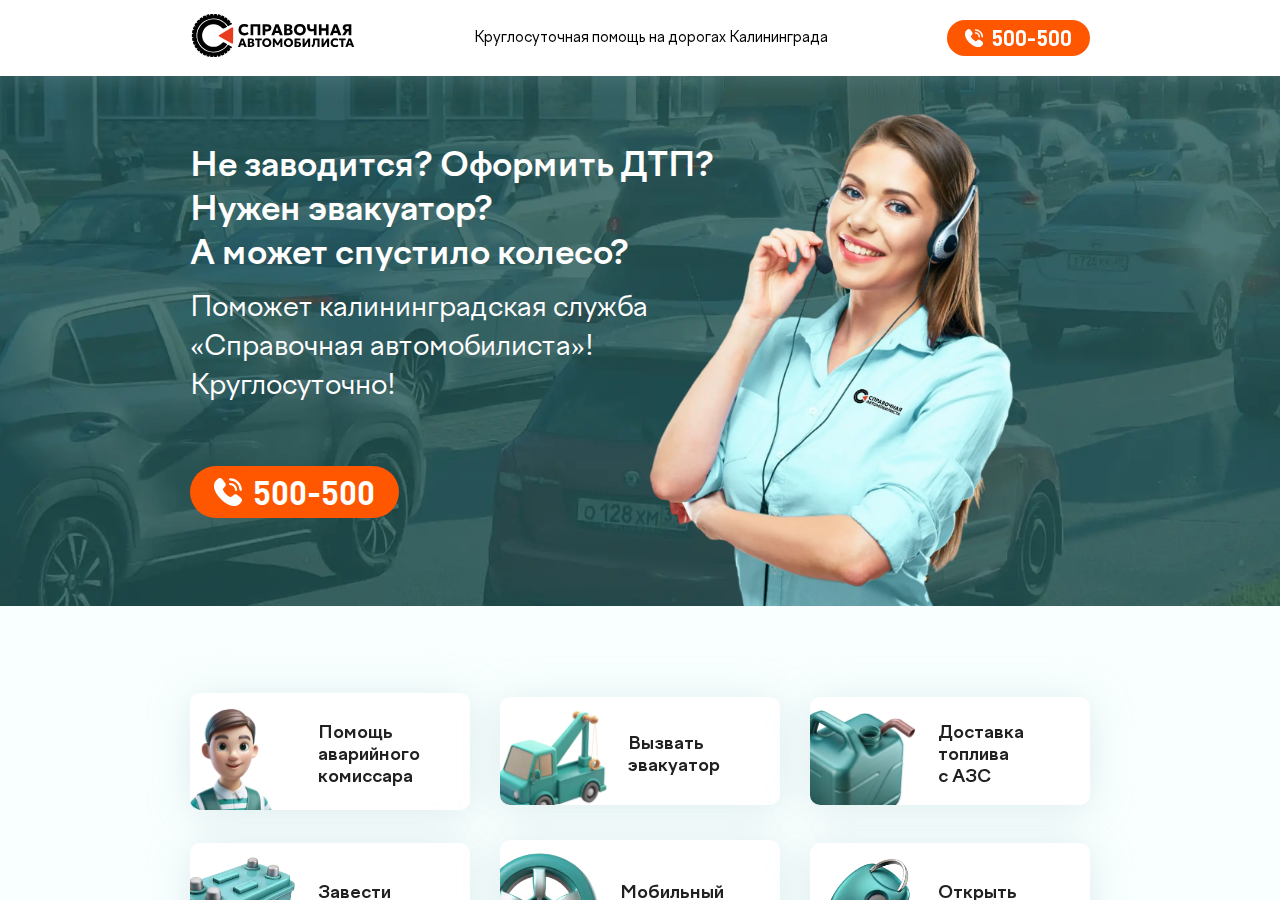
==== commit baf0c3b2: "add pravki" ====
--- a/index.html
+++ b/index.html
@@ -5,7 +5,7 @@
 	<title>Главная</title>
 	<meta charset="UTF-8" />
 	<meta name="format-detection" content="telephone=no" />
-	<link rel="stylesheet" href="css/style.css?_v=20240627133552" />
+	<link rel="stylesheet" href="css/style.css?_v=20240627212459" />
 	<!-- <meta name="robots" content="noindex, nofollow"> -->
 	<meta name="viewport" content="width=device-width, initial-scale=1.0" />
 </head>
@@ -15,7 +15,7 @@
 	<div class="wrapper">
 		<header class="header">
 			<div class="header__container">
-				<a href="#" class="header__logo logo">
+				<a href="/index" class="header__logo logo">
 					<svg>
 						<use href="img/icons/icons.svg#logo"></use>
 					</svg>
@@ -23,7 +23,7 @@
 				<div class="header__info">
 					Круглосуточная помощь на дорогах Калининграда
 				</div>
-				<a href="#" class="header__button button">
+				<a href="tel:+74012500500" class="header__button button">
 					<svg>
 						<use href="img/icons/icons.svg#phone"></use>
 					</svg>
@@ -51,7 +51,7 @@
 								Поможет калининградская служба<br />
 								«Справочная автомобилиста»! <br />Круглосуточно!
 							</p>
-							<a href="#" class="section-main__button button button-big">
+							<a href="tel:+74012500500" class="section-main__button button button-big">
 								<svg>
 									<use href="img/icons/icons.svg#phone"></use>
 								</svg>
@@ -68,56 +68,47 @@
 			<section class="main__section section-list">
 				<div class="section-list__container">
 					<div class="section-list__content">
-						<ul class="section-list__list list">
-							<li>
-								<a class="list__link" href="#">
-									<picture><source srcset="img/list1.webp" type="image/webp"><img src="img/list1.png" alt="" /></picture>
-									<span>Помощь аварийного комиссара</span>
-								</a>
-							</li>
-							<li>
-								<a class="list__link" href="#">
-									<picture><source srcset="img/list2.webp" type="image/webp"><img src="img/list2.png" alt="" /></picture>
-									<span>Вызвать эвакуатор</span>
-								</a>
-							</li>
-							<li>
-								<a class="list__link" href="#">
-									<picture><source srcset="img/list3.webp" type="image/webp"><img src="img/list3.png" alt="" /></picture>
-									<span>Доставка топлива <br />с АЗС</span>
-								</a>
-							</li>
-							<li>
-								<a class="list__link" href="#">
-									<picture><source srcset="img/list4.webp" type="image/webp"><img src="img/list4.png" alt="" /></picture>
-									<span>Завести автомобиль</span>
-								</a>
-							</li>
-							<li>
-								<a class="list__link" href="#">
-									<picture><source srcset="img/list5.webp" type="image/webp"><img src="img/list5.png" alt="" /></picture>
-									<span>Мобильный шиномонтаж</span>
-								</a>
-							</li>
-							<li>
-								<a class="list__link" href="#">
-									<picture><source srcset="img/list6.webp" type="image/webp"><img src="img/list6.png" alt="" /></picture>
-									<span>Открыть автомобиль</span>
-								</a>
-							</li>
-							<li>
-								<a class="list__link" href="#">
-									<picture><source srcset="img/list7.webp" type="image/webp"><img src="img/list7.png" alt="" /></picture>
-									<span>Мобильный автосервис</span>
-								</a>
-							</li>
-							<li>
-								<a class="list__link" href="#">
-									<picture><source srcset="img/list8.webp" type="image/webp"><img src="img/list8.png" alt="" /></picture>
-									<span>Автопрокат</span>
-								</a>
-							</li>
-						</ul>
+						<nav class="section-list__list list">
+							<a class="list__link" href="#">
+								<picture><source srcset="img/list1.webp" type="image/webp"><img src="img/list1.png" alt="" /></picture>
+								<span>Помощь аварийного комиссара</span>
+							</a>
+
+							<a class="list__link" href="#">
+								<picture><source srcset="img/list2.webp" type="image/webp"><img src="img/list2.png" alt="" /></picture>
+								<span>Вызвать эвакуатор</span>
+							</a>
+
+							<a class="list__link" href="#">
+								<picture><source srcset="img/list3.webp" type="image/webp"><img src="img/list3.png" alt="" /></picture>
+								<span>Доставка топлива <br />с АЗС</span>
+							</a>
+
+							<a class="list__link" href="#">
+								<picture><source srcset="img/list4.webp" type="image/webp"><img src="img/list4.png" alt="" /></picture>
+								<span>Завести автомобиль</span>
+							</a>
+
+							<a class="list__link" href="#">
+								<picture><source srcset="img/list5.webp" type="image/webp"><img src="img/list5.png" alt="" /></picture>
+								<span>Мобильный шиномонтаж</span>
+							</a>
+
+							<a class="list__link" href="#">
+								<picture><source srcset="img/list6.webp" type="image/webp"><img src="img/list6.png" alt="" /></picture>
+								<span>Открыть автомобиль</span>
+							</a>
+
+							<a class="list__link" href="#">
+								<picture><source srcset="img/list7.webp" type="image/webp"><img src="img/list7.png" alt="" /></picture>
+								<span>Мобильный автосервис</span>
+							</a>
+
+							<a class="list__link" href="#">
+								<picture><source srcset="img/list8.webp" type="image/webp"><img src="img/list8.png" alt="" /></picture>
+								<span>Автопрокат</span>
+							</a>
+						</nav>
 					</div>
 				</div>
 			</section>
@@ -382,7 +373,7 @@
 
 	</div>
 
-	<script src="js/app.min.js?_v=20240627133552"></script>
+	<script src="js/app.js?_v=20240627212459"></script>
 
 </body>
 
--- a/css/style.css
+++ b/css/style.css
@@ -225,28 +225,18 @@
   font-family: "Factor A";
   font-style: normal;
   font-weight: 400;
+  font-size: 16px;
   line-height: 169%;
   color: #0b1f33;
   padding-bottom: 15px;
 }
 
-@supports (font-size: clamp( 0.75rem , 0.5710290828rem  +  0.8948545861vw , 1rem )) {
-  p {
-    font-size: clamp( 0.75rem , 0.5710290828rem  +  0.8948545861vw , 1rem );
-  }
-}
-
-@supports not (font-size: clamp( 0.75rem , 0.5710290828rem  +  0.8948545861vw , 1rem )) {
-  p {
-    font-size: calc(
-			0.75rem + 0.25 * (100vw - 20rem) / 27.9375
-		);
-  }
-}
-
 p a {
   color: #2a7072;
   border-bottom: 1px solid #2a7072;
+  -webkit-transition: all 0.3s ease 0s;
+  -o-transition: all 0.3s ease 0s;
+  transition: all 0.3s ease 0s;
 }
 
 p a:hover {
@@ -258,22 +248,9 @@
   font-family: "Factor A";
   font-style: normal;
   font-weight: 400;
+  font-size: 16px;
   line-height: 18px;
   color: #0b1f33;
-}
-
-@supports (font-size: clamp( 0.75rem , 0.5710290828rem  +  0.8948545861vw , 1rem )) {
-  div {
-    font-size: clamp( 0.75rem , 0.5710290828rem  +  0.8948545861vw , 1rem );
-  }
-}
-
-@supports not (font-size: clamp( 0.75rem , 0.5710290828rem  +  0.8948545861vw , 1rem )) {
-  div {
-    font-size: calc(
-			0.75rem + 0.25 * (100vw - 20rem) / 27.9375
-		);
-  }
 }
 
 ul {
@@ -281,6 +258,7 @@
   margin-left: 16px;
   font-family: "Factor A";
   font-weight: 400;
+  font-size: 16px;
   line-height: 160%;
 }
 
@@ -294,20 +272,6 @@
   ul {
     margin-bottom: calc(
 			0.625rem + 0.375 * (100vw - 20rem) / 27.9375
-		);
-  }
-}
-
-@supports (font-size: clamp( 0.75rem , 0.5710290828rem  +  0.8948545861vw , 1rem )) {
-  ul {
-    font-size: clamp( 0.75rem , 0.5710290828rem  +  0.8948545861vw , 1rem );
-  }
-}
-
-@supports not (font-size: clamp( 0.75rem , 0.5710290828rem  +  0.8948545861vw , 1rem )) {
-  ul {
-    font-size: calc(
-			0.75rem + 0.25 * (100vw - 20rem) / 27.9375
 		);
   }
 }
@@ -332,6 +296,7 @@
   margin-left: 36px;
   font-family: "Factor A";
   font-weight: 400;
+  font-size: 16px;
   line-height: 160%;
 }
 
@@ -359,20 +324,6 @@
   ol {
     margin-bottom: calc(
 			0.625rem + 0.375 * (100vw - 20rem) / 27.9375
-		);
-  }
-}
-
-@supports (font-size: clamp( 0.75rem , 0.5710290828rem  +  0.8948545861vw , 1rem )) {
-  ol {
-    font-size: clamp( 0.75rem , 0.5710290828rem  +  0.8948545861vw , 1rem );
-  }
-}
-
-@supports not (font-size: clamp( 0.75rem , 0.5710290828rem  +  0.8948545861vw , 1rem )) {
-  ol {
-    font-size: calc(
-			0.75rem + 0.25 * (100vw - 20rem) / 27.9375
 		);
   }
 }
@@ -696,7 +647,14 @@
           align-items: center;
 }
 
-.list li {
+.list__link {
+  display: -webkit-box;
+  display: -ms-flexbox;
+  display: flex;
+  -webkit-box-align: center;
+      -ms-flex-align: center;
+          align-items: center;
+  gap: 18px;
   -webkit-box-flex: 0;
       -ms-flex: 0 0 calc(25% - 22.5px);
           flex: 0 0 calc(25% - 22.5px);
@@ -715,7 +673,7 @@
   /* Анимируем все свойства */
 }
 
-.list li::before {
+.list__link::before {
   content: "";
   position: absolute;
   top: 0;
@@ -734,28 +692,18 @@
   border-radius: 10px;
 }
 
-.list li:hover::before {
+.list__link:hover::before {
   opacity: 1;
 }
 
-.list li:hover {
+.list__link:hover {
   -webkit-filter: drop-shadow(0px 8px 30px rgba(142, 178, 178, 0.35));
           filter: drop-shadow(0px 8px 30px rgba(142, 178, 178, 0.35));
 }
 
-.list__link {
-  display: -webkit-box;
-  display: -ms-flexbox;
-  display: flex;
-  -webkit-box-align: center;
-      -ms-flex-align: center;
-          align-items: center;
-  gap: 18px;
-}
-
 .list__link img {
-  min-height: 90px;
-  min-width: 100px;
+  max-height: 110px;
+  max-width: 110px;
   -o-object-fit: cover;
      object-fit: cover;
   -o-object-position: top right;
@@ -993,26 +941,13 @@
   font-family: "Factor A";
   font-style: normal;
   font-weight: 400;
+  font-size: 16px;
   line-height: 160%;
   color: #2a7072;
-  border-bottom: 1px dashed #2a7072;
+  border-bottom: 1px dotted #2a7072;
   -webkit-transition: all 0.3s ease 0s;
   -o-transition: all 0.3s ease 0s;
   transition: all 0.3s ease 0s;
-}
-
-@supports (font-size: clamp( 0.75rem , 0.5710290828rem  +  0.8948545861vw , 1rem )) {
-  .spollers__title {
-    font-size: clamp( 0.75rem , 0.5710290828rem  +  0.8948545861vw , 1rem );
-  }
-}
-
-@supports not (font-size: clamp( 0.75rem , 0.5710290828rem  +  0.8948545861vw , 1rem )) {
-  .spollers__title {
-    font-size: calc(
-			0.75rem + 0.25 * (100vw - 20rem) / 27.9375
-		);
-  }
 }
 
 .spollers__title:hover {
@@ -1124,6 +1059,14 @@
   -webkit-text-decoration-line: underline;
           text-decoration-line: underline;
   color: #2a7072;
+  -webkit-transition: all 0.3s ease 0s;
+  -o-transition: all 0.3s ease 0s;
+  transition: all 0.3s ease 0s;
+}
+
+.header__bread li a:hover {
+  color: #ff5600;
+  border-color: #ff5600;
 }
 
 .header__bread li:not(:first-child)::before {
@@ -1169,6 +1112,7 @@
   font-weight: 400;
   line-height: 167%;
   color: #5d868e;
+  padding-bottom: 0;
 }
 
 @supports (font-size: clamp( 0.625rem , 0.6rem  +  0.125vw , 0.75rem )) {
@@ -1548,7 +1492,7 @@
     right: 60px;
   }
 
-  .list li {
+  .list__link {
     -webkit-box-flex: 0;
         -ms-flex: 0 0 calc(33.3333333333% - 20px);
             flex: 0 0 calc(33.3333333333% - 20px);
@@ -1592,7 +1536,7 @@
     right: 0px;
   }
 
-  .list li {
+  .list__link {
     -webkit-box-flex: 0;
         -ms-flex: 0 0 calc(50% - 15px);
             flex: 0 0 calc(50% - 15px);
@@ -2070,6 +2014,11 @@
 }
 
 @media (max-width: 670px) {
+  .header {
+    -webkit-box-shadow: 0px 0px 0px rgba(142, 178, 178, 0.25);
+            box-shadow: 0px 0px 0px rgba(142, 178, 178, 0.25);
+  }
+
   .header__container .header__info {
     display: none;
   }
@@ -2099,6 +2048,7 @@
   h2 {
     padding-right: 140px;
     line-height: 139%;
+    margin-bottom: 8px;
   }
 
 @supports (padding-left: clamp( 0.0000000625rem , -5.9999998375rem  +  29.9999995vw , 3.75rem )) {
@@ -2129,7 +2079,7 @@
     }
 }
 
-  .list li {
+  .list__link {
     -webkit-box-flex: 0;
         -ms-flex: 0 0 100%;
             flex: 0 0 100%;
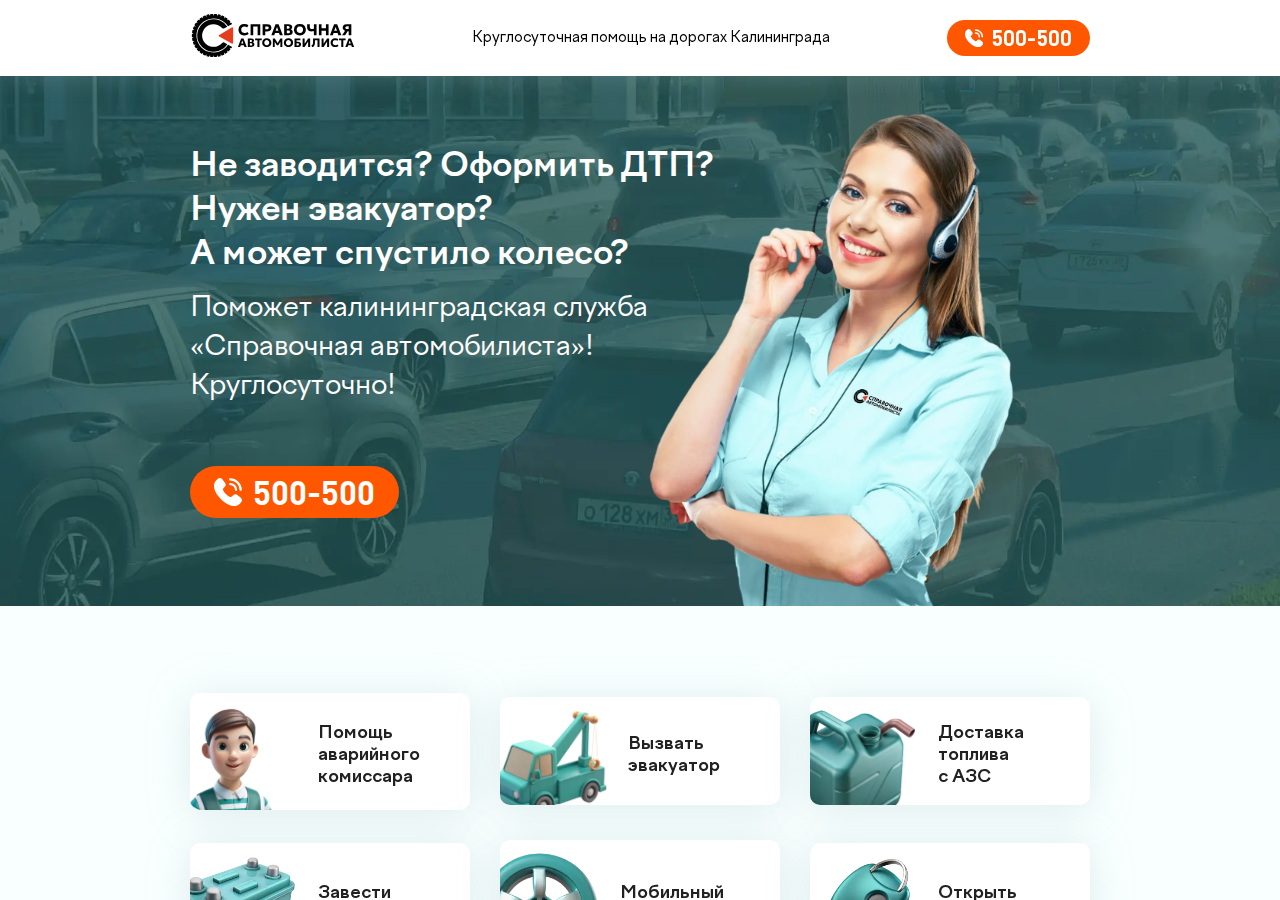
==== commit f0e9f56c: "Add files via upload" ====
--- a/index.html
+++ b/index.html
@@ -5,7 +5,7 @@
 	<title>Главная</title>
 	<meta charset="UTF-8" />
 	<meta name="format-detection" content="telephone=no" />
-	<link rel="stylesheet" href="css/style.css?_v=20240627212459" />
+	<link rel="stylesheet" href="css/style.css?_v=20240627215022" />
 	<!-- <meta name="robots" content="noindex, nofollow"> -->
 	<meta name="viewport" content="width=device-width, initial-scale=1.0" />
 </head>
@@ -236,8 +236,8 @@
 								<div data-spollers class="accordeon__spollers spollers">
 									<div class="spollers__item">
 										<button type="button" data-spoller class="spollers__title">
-											Если водитель попал в ДТП, согласно пунктам 2.5; 2.6 Правил ДД,
-											он обязан...
+											<span>Если водитель попал в ДТП, согласно пунктам 2.5; 2.6 Правил ДД,
+												он обязан...</span>
 										</button>
 										<div class="spollers__body">
 											<p>
@@ -273,8 +273,8 @@
 								<div data-spollers class="accordeon__spollers spollers">
 									<div class="spollers__item">
 										<button type="button" data-spoller class="spollers__title">
-											Если Вы не согласны о схемой ДТП и данных в протоколе
-											происшествия
+											<span>Если Вы не согласны о схемой ДТП и данных в протоколе
+												происшествия</span>
 										</button>
 										<div class="spollers__body">
 											<p>
@@ -290,7 +290,7 @@
 								<div data-spollers class="accordeon__spollers spollers">
 									<div class="spollers__item">
 										<button type="button" data-spoller class="spollers__title">
-											Каковы самые распространённые ошибки при оформении ДТП
+											<span>Каковы самые распространённые ошибки при оформении ДТП</span>
 										</button>
 										<div class="spollers__body">
 											<div>Стиль нумерованного списка:</div>
@@ -305,7 +305,7 @@
 								<div data-spollers class="accordeon__spollers spollers">
 									<div class="spollers__item">
 										<button type="button" data-spoller class="spollers__title">
-											Что делать, если вы попали в аварию на арендованном автомобиле
+											<span>Что делать, если вы попали в аварию на арендованном автомобиле</span>
 										</button>
 										<div class="spollers__body">
 											<div>Стиль маркированного списка:</div>
@@ -320,7 +320,7 @@
 								<div data-spollers class="accordeon__spollers spollers">
 									<div class="spollers__item">
 										<button type="button" data-spoller class="spollers__title">
-											Что входит в перечень обязанностей аварийного комиссара
+											<span>Что входит в перечень обязанностей аварийного комиссара</span>
 										</button>
 										<div class="spollers__body">
 											<p>
@@ -373,7 +373,7 @@
 
 	</div>
 
-	<script src="js/app.js?_v=20240627212459"></script>
+	<script src="js/app.js?_v=20240627215022"></script>
 
 </body>
 
--- a/css/style.css
+++ b/css/style.css
@@ -451,16 +451,16 @@
   color: #000000;
 }
 
-@supports (font-size: clamp( 0.875rem , 0.7918473547rem  +  0.1734605377vw , 1rem )) {
+@supports (font-size: clamp( 0.875rem , 0.85rem  +  0.125vw , 1rem )) {
   .header__info {
-    font-size: clamp( 0.875rem , 0.7918473547rem  +  0.1734605377vw , 1rem );
-  }
-}
-
-@supports not (font-size: clamp( 0.875rem , 0.7918473547rem  +  0.1734605377vw , 1rem )) {
+    font-size: clamp( 0.875rem , 0.85rem  +  0.125vw , 1rem );
+  }
+}
+
+@supports not (font-size: clamp( 0.875rem , 0.85rem  +  0.125vw , 1rem )) {
   .header__info {
     font-size: calc(
-			0.875rem + 0.125 * (100vw - 47.9375rem) / 72.0625
+			0.875rem + 0.125 * (100vw - 20rem) / 100
 		);
   }
 }
@@ -938,6 +938,10 @@
 
 .spollers__title {
   text-align: left;
+}
+
+.spollers__title span {
+  text-align: left;
   font-family: "Factor A";
   font-style: normal;
   font-weight: 400;
@@ -950,7 +954,7 @@
   transition: all 0.3s ease 0s;
 }
 
-.spollers__title:hover {
+.spollers__title span:hover {
   color: #ff5600;
   border-color: #ff5600;
 }
@@ -2019,6 +2023,10 @@
             box-shadow: 0px 0px 0px rgba(142, 178, 178, 0.25);
   }
 
+  .header__info {
+    background: #ffffff;
+  }
+
   .header__container .header__info {
     display: none;
   }
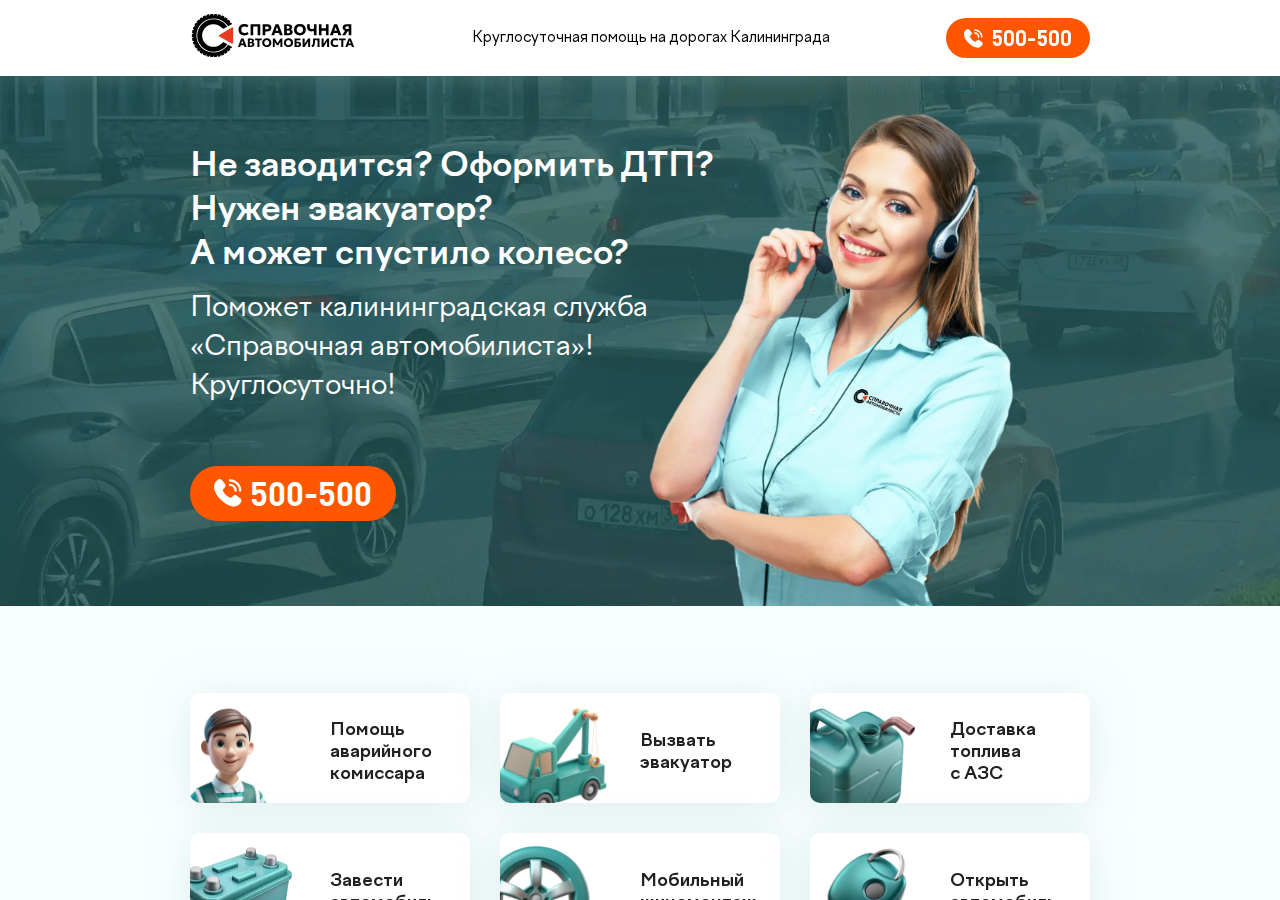
==== commit e5345fed: "add pravki" ====
--- a/index.html
+++ b/index.html
@@ -5,7 +5,7 @@
 	<title>Главная</title>
 	<meta charset="UTF-8" />
 	<meta name="format-detection" content="telephone=no" />
-	<link rel="stylesheet" href="css/style.css?_v=20240627215022" />
+	<link rel="stylesheet" href="css/style.css?_v=20240628232950" />
 	<!-- <meta name="robots" content="noindex, nofollow"> -->
 	<meta name="viewport" content="width=device-width, initial-scale=1.0" />
 </head>
@@ -24,10 +24,12 @@
 					Круглосуточная помощь на дорогах Калининграда
 				</div>
 				<a href="tel:+74012500500" class="header__button button">
-					<svg>
-						<use href="img/icons/icons.svg#phone"></use>
-					</svg>
-					<span>500-500</span>
+					<span>
+						<svg>
+							<use href="img/icons/icons.svg#phone"></use>
+						</svg>
+						500-500
+					</span>
 				</a>
 			</div>
 		</header>
@@ -52,10 +54,12 @@
 								«Справочная автомобилиста»! <br />Круглосуточно!
 							</p>
 							<a href="tel:+74012500500" class="section-main__button button button-big">
-								<svg>
-									<use href="img/icons/icons.svg#phone"></use>
-								</svg>
-								<span>500-500</span>
+								<span>
+									<svg>
+										<use href="img/icons/icons.svg#phone"></use>
+									</svg>
+									500-500
+								</span>
 							</a>
 						</div>
 						<div class="section-main__right">
@@ -70,42 +74,58 @@
 					<div class="section-list__content">
 						<nav class="section-list__list list">
 							<a class="list__link" href="#">
-								<picture><source srcset="img/list1.webp" type="image/webp"><img src="img/list1.png" alt="" /></picture>
+								<div class="list__img">
+									<picture><source srcset="img/list1.webp" type="image/webp"><img src="img/list1.png" alt="" /></picture>
+								</div>
 								<span>Помощь аварийного комиссара</span>
 							</a>
 
 							<a class="list__link" href="#">
-								<picture><source srcset="img/list2.webp" type="image/webp"><img src="img/list2.png" alt="" /></picture>
+								<div class="list__img">
+									<picture><source srcset="img/list2.webp" type="image/webp"><img src="img/list2.png" alt="" /></picture>
+								</div>
 								<span>Вызвать эвакуатор</span>
 							</a>
 
 							<a class="list__link" href="#">
-								<picture><source srcset="img/list3.webp" type="image/webp"><img src="img/list3.png" alt="" /></picture>
+								<div class="list__img">
+									<picture><source srcset="img/list3.webp" type="image/webp"><img src="img/list3.png" alt="" /></picture>
+								</div>
 								<span>Доставка топлива <br />с АЗС</span>
 							</a>
 
 							<a class="list__link" href="#">
-								<picture><source srcset="img/list4.webp" type="image/webp"><img src="img/list4.png" alt="" /></picture>
+								<div class="list__img">
+									<picture><source srcset="img/list4.webp" type="image/webp"><img src="img/list4.png" alt="" /></picture>
+								</div>
 								<span>Завести автомобиль</span>
 							</a>
 
 							<a class="list__link" href="#">
-								<picture><source srcset="img/list5.webp" type="image/webp"><img src="img/list5.png" alt="" /></picture>
+								<div class="list__img">
+									<picture><source srcset="img/list5.webp" type="image/webp"><img src="img/list5.png" alt="" /></picture>
+								</div>
 								<span>Мобильный шиномонтаж</span>
 							</a>
 
 							<a class="list__link" href="#">
-								<picture><source srcset="img/list6.webp" type="image/webp"><img src="img/list6.png" alt="" /></picture>
+								<div class="list__img">
+									<picture><source srcset="img/list6.webp" type="image/webp"><img src="img/list6.png" alt="" /></picture>
+								</div>
 								<span>Открыть автомобиль</span>
 							</a>
 
 							<a class="list__link" href="#">
-								<picture><source srcset="img/list7.webp" type="image/webp"><img src="img/list7.png" alt="" /></picture>
+								<div class="list__img">
+									<picture><source srcset="img/list7.webp" type="image/webp"><img src="img/list7.png" alt="" /></picture>
+								</div>
 								<span>Мобильный автосервис</span>
 							</a>
 
 							<a class="list__link" href="#">
-								<picture><source srcset="img/list8.webp" type="image/webp"><img src="img/list8.png" alt="" /></picture>
+								<div class="list__img">
+									<picture><source srcset="img/list8.webp" type="image/webp"><img src="img/list8.png" alt="" /></picture>
+								</div>
 								<span>Автопрокат</span>
 							</a>
 						</nav>
@@ -249,13 +269,13 @@
 											</p>
 											<div>Стиль маркированного списка:</div>
 											<ul>
-												<li>Значимость этих проблем настолько очевидна</li>
+												<li>Значимость этих проблем настолько очевидна. Значимость этих проблем настолько очевидна. Значимость этих проблем настолько очевидна.</li>
 												<li>Разнообразный и богатый опыт</li>
 												<li>Соответствует насущным потребностям</li>
 											</ul>
 											<div>Стиль нумерованного списка:</div>
 											<ol>
-												<li>Значимость этих проблем настолько очевидна</li>
+												<li>Значимость этих проблем настолько очевидна. Значимость этих проблем настолько очевидна. Значимость этих проблем настолько очевидна.</li>
 												<li>Разнообразный и богатый опыт</li>
 												<li>Соответствует насущным потребностям</li>
 											</ol>
@@ -373,7 +393,7 @@
 
 	</div>
 
-	<script src="js/app.js?_v=20240627215022"></script>
+	<script src="js/app.js?_v=20240628232950"></script>
 
 </body>
 
--- a/css/style.css
+++ b/css/style.css
@@ -280,9 +280,9 @@
   display: -webkit-box;
   display: -ms-flexbox;
   display: flex;
-  -webkit-box-align: center;
-      -ms-flex-align: center;
-          align-items: center;
+  -webkit-box-align: start;
+      -ms-flex-align: start;
+          align-items: start;
   gap: 10px;
 }
 
@@ -354,64 +354,269 @@
   display: -webkit-inline-box;
   display: -ms-inline-flexbox;
   display: inline-flex;
-  gap: 7.7px;
+  white-space: nowrap;
+  background: #ff5600;
+  border-radius: 30px;
+  -webkit-transition: 0.3s all;
+  -o-transition: 0.3s all;
+  transition: 0.3s all;
+  position: relative;
+  -webkit-appearance: none;
+     -moz-appearance: none;
+          appearance: none;
+  border: none;
+  color: white;
+  cursor: pointer;
+  outline: none;
+  overflow: hidden;
+}
+
+@supports (padding-top: clamp( 0.5rem , 0.4552572707rem  +  0.2237136465vw , 0.5625rem )) {
+  .button {
+    padding-top: clamp( 0.5rem , 0.4552572707rem  +  0.2237136465vw , 0.5625rem );
+  }
+}
+
+@supports not (padding-top: clamp( 0.5rem , 0.4552572707rem  +  0.2237136465vw , 0.5625rem )) {
+  .button {
+    padding-top: calc(
+			0.5rem + 0.0625 * (100vw - 20rem) / 27.9375
+		);
+  }
+}
+
+@supports (padding-bottom: clamp( 0.5rem , 0.4552572707rem  +  0.2237136465vw , 0.5625rem )) {
+  .button {
+    padding-bottom: clamp( 0.5rem , 0.4552572707rem  +  0.2237136465vw , 0.5625rem );
+  }
+}
+
+@supports not (padding-bottom: clamp( 0.5rem , 0.4552572707rem  +  0.2237136465vw , 0.5625rem )) {
+  .button {
+    padding-bottom: calc(
+			0.5rem + 0.0625 * (100vw - 20rem) / 27.9375
+		);
+  }
+}
+
+@supports (padding-left: clamp( 0.5625rem , 0.1598154362rem  +  2.0134228188vw , 1.125rem )) {
+  .button {
+    padding-left: clamp( 0.5625rem , 0.1598154362rem  +  2.0134228188vw , 1.125rem );
+  }
+}
+
+@supports not (padding-left: clamp( 0.5625rem , 0.1598154362rem  +  2.0134228188vw , 1.125rem )) {
+  .button {
+    padding-left: calc(
+			0.5625rem + 0.5625 * (100vw - 20rem) / 27.9375
+		);
+  }
+}
+
+@supports (padding-right: clamp( 0.5625rem , 0.1598154362rem  +  2.0134228188vw , 1.125rem )) {
+  .button {
+    padding-right: clamp( 0.5625rem , 0.1598154362rem  +  2.0134228188vw , 1.125rem );
+  }
+}
+
+@supports not (padding-right: clamp( 0.5625rem , 0.1598154362rem  +  2.0134228188vw , 1.125rem )) {
+  .button {
+    padding-right: calc(
+			0.5625rem + 0.5625 * (100vw - 20rem) / 27.9375
+		);
+  }
+}
+
+@supports (width: clamp( 1rem , 0.8657718121rem  +  0.6711409396vw , 1.1875rem )) {
+  .button svg {
+    width: clamp( 1rem , 0.8657718121rem  +  0.6711409396vw , 1.1875rem );
+  }
+}
+
+@supports not (width: clamp( 1rem , 0.8657718121rem  +  0.6711409396vw , 1.1875rem )) {
+  .button svg {
+    width: calc(
+			1rem + 0.1875 * (100vw - 20rem) / 27.9375
+		);
+  }
+}
+
+@supports (height: clamp( 1rem , 0.8657718121rem  +  0.6711409396vw , 1.1875rem )) {
+  .button svg {
+    height: clamp( 1rem , 0.8657718121rem  +  0.6711409396vw , 1.1875rem );
+  }
+}
+
+@supports not (height: clamp( 1rem , 0.8657718121rem  +  0.6711409396vw , 1.1875rem )) {
+  .button svg {
+    height: calc(
+			1rem + 0.1875 * (100vw - 20rem) / 27.9375
+		);
+  }
+}
+
+.button span {
+  display: -webkit-inline-box;
+  display: -ms-inline-flexbox;
+  display: inline-flex;
   -webkit-box-align: center;
       -ms-flex-align: center;
           align-items: center;
-  white-space: nowrap;
-  background: #ff5600;
-  border-radius: 30px;
-  padding-top: 9px;
-  padding-bottom: 9px;
-  padding-left: 18px;
-  padding-right: 18px;
-  -webkit-transition: 0.3s all;
-  -o-transition: 0.3s all;
-  transition: 0.3s all;
-}
-
-.button:hover {
-  background: #f05201;
-}
-
-.button svg {
-  width: 18.5px;
-  height: 18.5px;
-}
-
-.button span {
+  line-height: 1;
+  z-index: 2;
   font-family: DIN Pro;
-  font-weight: 700;
-  font-size: 22px;
+  font-weight: 400;
   text-transform: uppercase;
   color: #ffffff;
 }
 
-.button-big {
-  padding: 12px 24px;
-}
-
-@supports (gap: clamp( 0.5rem , 0.45rem  +  0.25vw , 0.75rem )) {
+@supports (gap: clamp( 0.5rem , 0.7144854586rem  +  -0.4474272931vw , 0.625rem )) {
+  .button span {
+    gap: clamp( 0.5rem , 0.7144854586rem  +  -0.4474272931vw , 0.625rem );
+  }
+}
+
+@supports not (gap: clamp( 0.5rem , 0.7144854586rem  +  -0.4474272931vw , 0.625rem )) {
+  .button span {
+    gap: calc(
+			0.625rem + -0.125 * (100vw - 20rem) / 27.9375
+		);
+  }
+}
+
+@supports (font-size: clamp( 1.125rem , 0.9460290828rem  +  0.8948545861vw , 1.375rem )) {
+  .button span {
+    font-size: clamp( 1.125rem , 0.9460290828rem  +  0.8948545861vw , 1.375rem );
+  }
+}
+
+@supports not (font-size: clamp( 1.125rem , 0.9460290828rem  +  0.8948545861vw , 1.375rem )) {
+  .button span {
+    font-size: calc(
+			1.125rem + 0.25 * (100vw - 20rem) / 27.9375
+		);
+  }
+}
+
+.button::before {
+  z-index: 1;
+  --size: 0;
+  content: "";
+  position: absolute;
+  left: var(--x);
+  top: var(--y);
+  width: var(--size);
+  height: var(--size);
+  background: -o-radial-gradient(circle closest-side, #4405f7, transparent);
+  background: radial-gradient(circle closest-side, #4405f7, transparent);
+  -webkit-transform: translate(-50%, -50%);
+      -ms-transform: translate(-50%, -50%);
+          transform: translate(-50%, -50%);
+  -webkit-transition: width 0.2s ease, height 0.2s ease;
+  -o-transition: width 0.2s ease, height 0.2s ease;
+  transition: width 0.2s ease, height 0.2s ease;
+}
+
+.button:hover::before {
+  --size: 400px;
+}
+
+@supports (padding-top: clamp( 0.5rem , 0.3657718121rem  +  0.6711409396vw , 0.6875rem )) {
   .button-big {
-    gap: clamp( 0.5rem , 0.45rem  +  0.25vw , 0.75rem );
-  }
-}
-
-@supports not (gap: clamp( 0.5rem , 0.45rem  +  0.25vw , 0.75rem )) {
+    padding-top: clamp( 0.5rem , 0.3657718121rem  +  0.6711409396vw , 0.6875rem );
+  }
+}
+
+@supports not (padding-top: clamp( 0.5rem , 0.3657718121rem  +  0.6711409396vw , 0.6875rem )) {
   .button-big {
-    gap: calc(
-			0.5rem + 0.25 * (100vw - 20rem) / 100
-		);
-  }
-}
-
-.button-big svg {
-  width: 28.5px;
-  height: 28.5px;
-}
-
-.button-big span {
-  font-size: 33px;
+    padding-top: calc(
+			0.5rem + 0.1875 * (100vw - 20rem) / 27.9375
+		);
+  }
+}
+
+@supports (padding-bottom: clamp( 0.5rem , 0.3657718121rem  +  0.6711409396vw , 0.6875rem )) {
+  .button-big {
+    padding-bottom: clamp( 0.5rem , 0.3657718121rem  +  0.6711409396vw , 0.6875rem );
+  }
+}
+
+@supports not (padding-bottom: clamp( 0.5rem , 0.3657718121rem  +  0.6711409396vw , 0.6875rem )) {
+  .button-big {
+    padding-bottom: calc(
+			0.5rem + 0.1875 * (100vw - 20rem) / 27.9375
+		);
+  }
+}
+
+@supports (padding-left: clamp( 0.6875rem , 0.105844519rem  +  2.9082774049vw , 1.5rem )) {
+  .button-big {
+    padding-left: clamp( 0.6875rem , 0.105844519rem  +  2.9082774049vw , 1.5rem );
+  }
+}
+
+@supports not (padding-left: clamp( 0.6875rem , 0.105844519rem  +  2.9082774049vw , 1.5rem )) {
+  .button-big {
+    padding-left: calc(
+			0.6875rem + 0.8125 * (100vw - 20rem) / 27.9375
+		);
+  }
+}
+
+@supports (padding-right: clamp( 0.6875rem , 0.105844519rem  +  2.9082774049vw , 1.5rem )) {
+  .button-big {
+    padding-right: clamp( 0.6875rem , 0.105844519rem  +  2.9082774049vw , 1.5rem );
+  }
+}
+
+@supports not (padding-right: clamp( 0.6875rem , 0.105844519rem  +  2.9082774049vw , 1.5rem )) {
+  .button-big {
+    padding-right: calc(
+			0.6875rem + 0.8125 * (100vw - 20rem) / 27.9375
+		);
+  }
+}
+
+@supports (width: clamp( 1rem , 0.4630872483rem  +  2.6845637584vw , 1.75rem )) {
+  .button-big svg {
+    width: clamp( 1rem , 0.4630872483rem  +  2.6845637584vw , 1.75rem );
+  }
+}
+
+@supports not (width: clamp( 1rem , 0.4630872483rem  +  2.6845637584vw , 1.75rem )) {
+  .button-big svg {
+    width: calc(
+			1rem + 0.75 * (100vw - 20rem) / 27.9375
+		);
+  }
+}
+
+@supports (height: clamp( 1rem , 0.4630872483rem  +  2.6845637584vw , 1.75rem )) {
+  .button-big svg {
+    height: clamp( 1rem , 0.4630872483rem  +  2.6845637584vw , 1.75rem );
+  }
+}
+
+@supports not (height: clamp( 1rem , 0.4630872483rem  +  2.6845637584vw , 1.75rem )) {
+  .button-big svg {
+    height: calc(
+			1rem + 0.75 * (100vw - 20rem) / 27.9375
+		);
+  }
+}
+
+@supports (font-size: clamp( 1.125rem , 0.4538590604rem  +  3.355704698vw , 2.0625rem )) {
+  .button-big span {
+    font-size: clamp( 1.125rem , 0.4538590604rem  +  3.355704698vw , 2.0625rem );
+  }
+}
+
+@supports not (font-size: clamp( 1.125rem , 0.4538590604rem  +  3.355704698vw , 2.0625rem )) {
+  .button-big span {
+    font-size: calc(
+			1.125rem + 0.9375 * (100vw - 20rem) / 27.9375
+		);
+  }
 }
 
 .header {
@@ -647,6 +852,27 @@
           align-items: center;
 }
 
+.list__img {
+  -webkit-box-flex: 0;
+      -ms-flex: 0 0 auto;
+          flex: 0 0 auto;
+  height: 100px;
+  width: 110px;
+  position: relative;
+}
+
+.list__img img {
+  position: absolute;
+  top: 0;
+  left: 0;
+  height: 100%;
+  width: 100%;
+  -o-object-fit: contain;
+     object-fit: contain;
+  -o-object-position: bottom left;
+     object-position: bottom left;
+}
+
 .list__link {
   display: -webkit-box;
   display: -ms-flexbox;
@@ -654,7 +880,8 @@
   -webkit-box-align: center;
       -ms-flex-align: center;
           align-items: center;
-  gap: 18px;
+  gap: 30px;
+  height: auto;
   -webkit-box-flex: 0;
       -ms-flex: 0 0 calc(25% - 22.5px);
           flex: 0 0 calc(25% - 22.5px);
@@ -699,15 +926,6 @@
 .list__link:hover {
   -webkit-filter: drop-shadow(0px 8px 30px rgba(142, 178, 178, 0.35));
           filter: drop-shadow(0px 8px 30px rgba(142, 178, 178, 0.35));
-}
-
-.list__link img {
-  max-height: 110px;
-  max-width: 110px;
-  -o-object-fit: cover;
-     object-fit: cover;
-  -o-object-position: top right;
-     object-position: top right;
 }
 
 .list__link span {
@@ -1485,6 +1703,16 @@
 
 /* Slide styles end */
 
+@media (min-width: 1420px) {
+  .list__link:nth-child(1) {
+    gap: 14px;
+  }
+
+  .list__link:nth-child(5) {
+    gap: 14px;
+  }
+}
+
 @media (max-width: 1420px) {
   [class*=__container] {
     max-width: 900px;
@@ -1566,150 +1794,6 @@
     .title {
       font-size: calc(
 			1.5rem + 0.5 * (100vw - 20rem) / 27.9375
-		);
-    }
-}
-
-  .button {
-    gap: 11px;
-  }
-
-@supports (padding-top: clamp( 0.5rem , 0.4105145414rem  +  0.4474272931vw , 0.625rem )) {
-    .button {
-      padding-top: clamp( 0.5rem , 0.4105145414rem  +  0.4474272931vw , 0.625rem );
-    }
-}
-
-@supports not (padding-top: clamp( 0.5rem , 0.4105145414rem  +  0.4474272931vw , 0.625rem )) {
-    .button {
-      padding-top: calc(
-			0.5rem + 0.125 * (100vw - 20rem) / 27.9375
-		);
-    }
-}
-
-@supports (padding-bottom: clamp( 0.5rem , 0.4105145414rem  +  0.4474272931vw , 0.625rem )) {
-    .button {
-      padding-bottom: clamp( 0.5rem , 0.4105145414rem  +  0.4474272931vw , 0.625rem );
-    }
-}
-
-@supports not (padding-bottom: clamp( 0.5rem , 0.4105145414rem  +  0.4474272931vw , 0.625rem )) {
-    .button {
-      padding-bottom: calc(
-			0.5rem + 0.125 * (100vw - 20rem) / 27.9375
-		);
-    }
-}
-
-@supports (padding-left: clamp( 0.5625rem , 0.1598154362rem  +  2.0134228188vw , 1.125rem )) {
-    .button {
-      padding-left: clamp( 0.5625rem , 0.1598154362rem  +  2.0134228188vw , 1.125rem );
-    }
-}
-
-@supports not (padding-left: clamp( 0.5625rem , 0.1598154362rem  +  2.0134228188vw , 1.125rem )) {
-    .button {
-      padding-left: calc(
-			0.5625rem + 0.5625 * (100vw - 20rem) / 27.9375
-		);
-    }
-}
-
-@supports (padding-right: clamp( 0.5625rem , 0.1598154362rem  +  2.0134228188vw , 1.125rem )) {
-    .button {
-      padding-right: clamp( 0.5625rem , 0.1598154362rem  +  2.0134228188vw , 1.125rem );
-    }
-}
-
-@supports not (padding-right: clamp( 0.5625rem , 0.1598154362rem  +  2.0134228188vw , 1.125rem )) {
-    .button {
-      padding-right: calc(
-			0.5625rem + 0.5625 * (100vw - 20rem) / 27.9375
-		);
-    }
-}
-
-@supports (font-size: clamp( 1.125rem , 0.9460290828rem  +  0.8948545861vw , 1.375rem )) {
-    .button span {
-      font-size: clamp( 1.125rem , 0.9460290828rem  +  0.8948545861vw , 1.375rem );
-    }
-}
-
-@supports not (font-size: clamp( 1.125rem , 0.9460290828rem  +  0.8948545861vw , 1.375rem )) {
-    .button span {
-      font-size: calc(
-			1.125rem + 0.25 * (100vw - 20rem) / 27.9375
-		);
-    }
-}
-
-@supports (padding-top: clamp( 0.5rem , 0.3210290828rem  +  0.8948545861vw , 0.75rem )) {
-    .button-big {
-      padding-top: clamp( 0.5rem , 0.3210290828rem  +  0.8948545861vw , 0.75rem );
-    }
-}
-
-@supports not (padding-top: clamp( 0.5rem , 0.3210290828rem  +  0.8948545861vw , 0.75rem )) {
-    .button-big {
-      padding-top: calc(
-			0.5rem + 0.25 * (100vw - 20rem) / 27.9375
-		);
-    }
-}
-
-@supports (padding-bottom: clamp( 0.5rem , 0.3210290828rem  +  0.8948545861vw , 0.75rem )) {
-    .button-big {
-      padding-bottom: clamp( 0.5rem , 0.3210290828rem  +  0.8948545861vw , 0.75rem );
-    }
-}
-
-@supports not (padding-bottom: clamp( 0.5rem , 0.3210290828rem  +  0.8948545861vw , 0.75rem )) {
-    .button-big {
-      padding-bottom: calc(
-			0.5rem + 0.25 * (100vw - 20rem) / 27.9375
-		);
-    }
-}
-
-@supports (padding-left: clamp( 0.875rem , 0.4275727069rem  +  2.2371364653vw , 1.5rem )) {
-    .button-big {
-      padding-left: clamp( 0.875rem , 0.4275727069rem  +  2.2371364653vw , 1.5rem );
-    }
-}
-
-@supports not (padding-left: clamp( 0.875rem , 0.4275727069rem  +  2.2371364653vw , 1.5rem )) {
-    .button-big {
-      padding-left: calc(
-			0.875rem + 0.625 * (100vw - 20rem) / 27.9375
-		);
-    }
-}
-
-@supports (padding-right: clamp( 0.875rem , 0.4275727069rem  +  2.2371364653vw , 1.5rem )) {
-    .button-big {
-      padding-right: clamp( 0.875rem , 0.4275727069rem  +  2.2371364653vw , 1.5rem );
-    }
-}
-
-@supports not (padding-right: clamp( 0.875rem , 0.4275727069rem  +  2.2371364653vw , 1.5rem )) {
-    .button-big {
-      padding-right: calc(
-			0.875rem + 0.625 * (100vw - 20rem) / 27.9375
-		);
-    }
-}
-
-@supports (font-size: clamp( 1.125rem , 0.4538590604rem  +  3.355704698vw , 2.0625rem )) {
-    .button-big span {
-      font-size: clamp( 1.125rem , 0.4538590604rem  +  3.355704698vw , 2.0625rem );
-    }
-}
-
-@supports not (font-size: clamp( 1.125rem , 0.4538590604rem  +  3.355704698vw , 2.0625rem )) {
-    .button-big span {
-      font-size: calc(
-			1.125rem + 0.9375 * (100vw - 20rem) / 27.9375
 		);
     }
 }
@@ -2052,6 +2136,42 @@
   }
 }
 
+@media (max-width: 570px) {
+@supports (padding-left: clamp( 0.0000000625rem , -4.7999998575rem  +  23.9999996vw , 3.75rem )) {
+    .list {
+      padding-left: clamp( 0.0000000625rem , -4.7999998575rem  +  23.9999996vw , 3.75rem );
+    }
+}
+
+@supports not (padding-left: clamp( 0.0000000625rem , -4.7999998575rem  +  23.9999996vw , 3.75rem )) {
+    .list {
+      padding-left: calc(
+			0.0000000625rem + 3.7499999375 * (100vw - 20rem) / 15.625
+		);
+    }
+}
+
+@supports (padding-right: clamp( 0.0000000625rem , -4.7999998575rem  +  23.9999996vw , 3.75rem )) {
+    .list {
+      padding-right: clamp( 0.0000000625rem , -4.7999998575rem  +  23.9999996vw , 3.75rem );
+    }
+}
+
+@supports not (padding-right: clamp( 0.0000000625rem , -4.7999998575rem  +  23.9999996vw , 3.75rem )) {
+    .list {
+      padding-right: calc(
+			0.0000000625rem + 3.7499999375 * (100vw - 20rem) / 15.625
+		);
+    }
+}
+
+  .list__link {
+    -webkit-box-flex: 0;
+        -ms-flex: 0 0 100%;
+            flex: 0 0 100%;
+  }
+}
+
 @media (max-width: 520px) {
   h2 {
     padding-right: 140px;
@@ -2059,54 +2179,8 @@
     margin-bottom: 8px;
   }
 
-@supports (padding-left: clamp( 0.0000000625rem , -5.9999998375rem  +  29.9999995vw , 3.75rem )) {
-    .list {
-      padding-left: clamp( 0.0000000625rem , -5.9999998375rem  +  29.9999995vw , 3.75rem );
-    }
-}
-
-@supports not (padding-left: clamp( 0.0000000625rem , -5.9999998375rem  +  29.9999995vw , 3.75rem )) {
-    .list {
-      padding-left: calc(
-			0.0000000625rem + 3.7499999375 * (100vw - 20rem) / 12.5
-		);
-    }
-}
-
-@supports (padding-right: clamp( 0.0000000625rem , -5.9999998375rem  +  29.9999995vw , 3.75rem )) {
-    .list {
-      padding-right: clamp( 0.0000000625rem , -5.9999998375rem  +  29.9999995vw , 3.75rem );
-    }
-}
-
-@supports not (padding-right: clamp( 0.0000000625rem , -5.9999998375rem  +  29.9999995vw , 3.75rem )) {
-    .list {
-      padding-right: calc(
-			0.0000000625rem + 3.7499999375 * (100vw - 20rem) / 12.5
-		);
-    }
-}
-
-  .list__link {
-    -webkit-box-flex: 0;
-        -ms-flex: 0 0 100%;
-            flex: 0 0 100%;
-  }
-
   .section-questions__content {
     padding: 0;
-  }
-}
-
-@media (max-width: 480px) {
-  .button svg {
-    width: 16.5px;
-    height: 16.5px;
-  }
-
-  .button-big svg {
-    width: 16.5px;
-    height: 16.5px;
   }
 }
 
